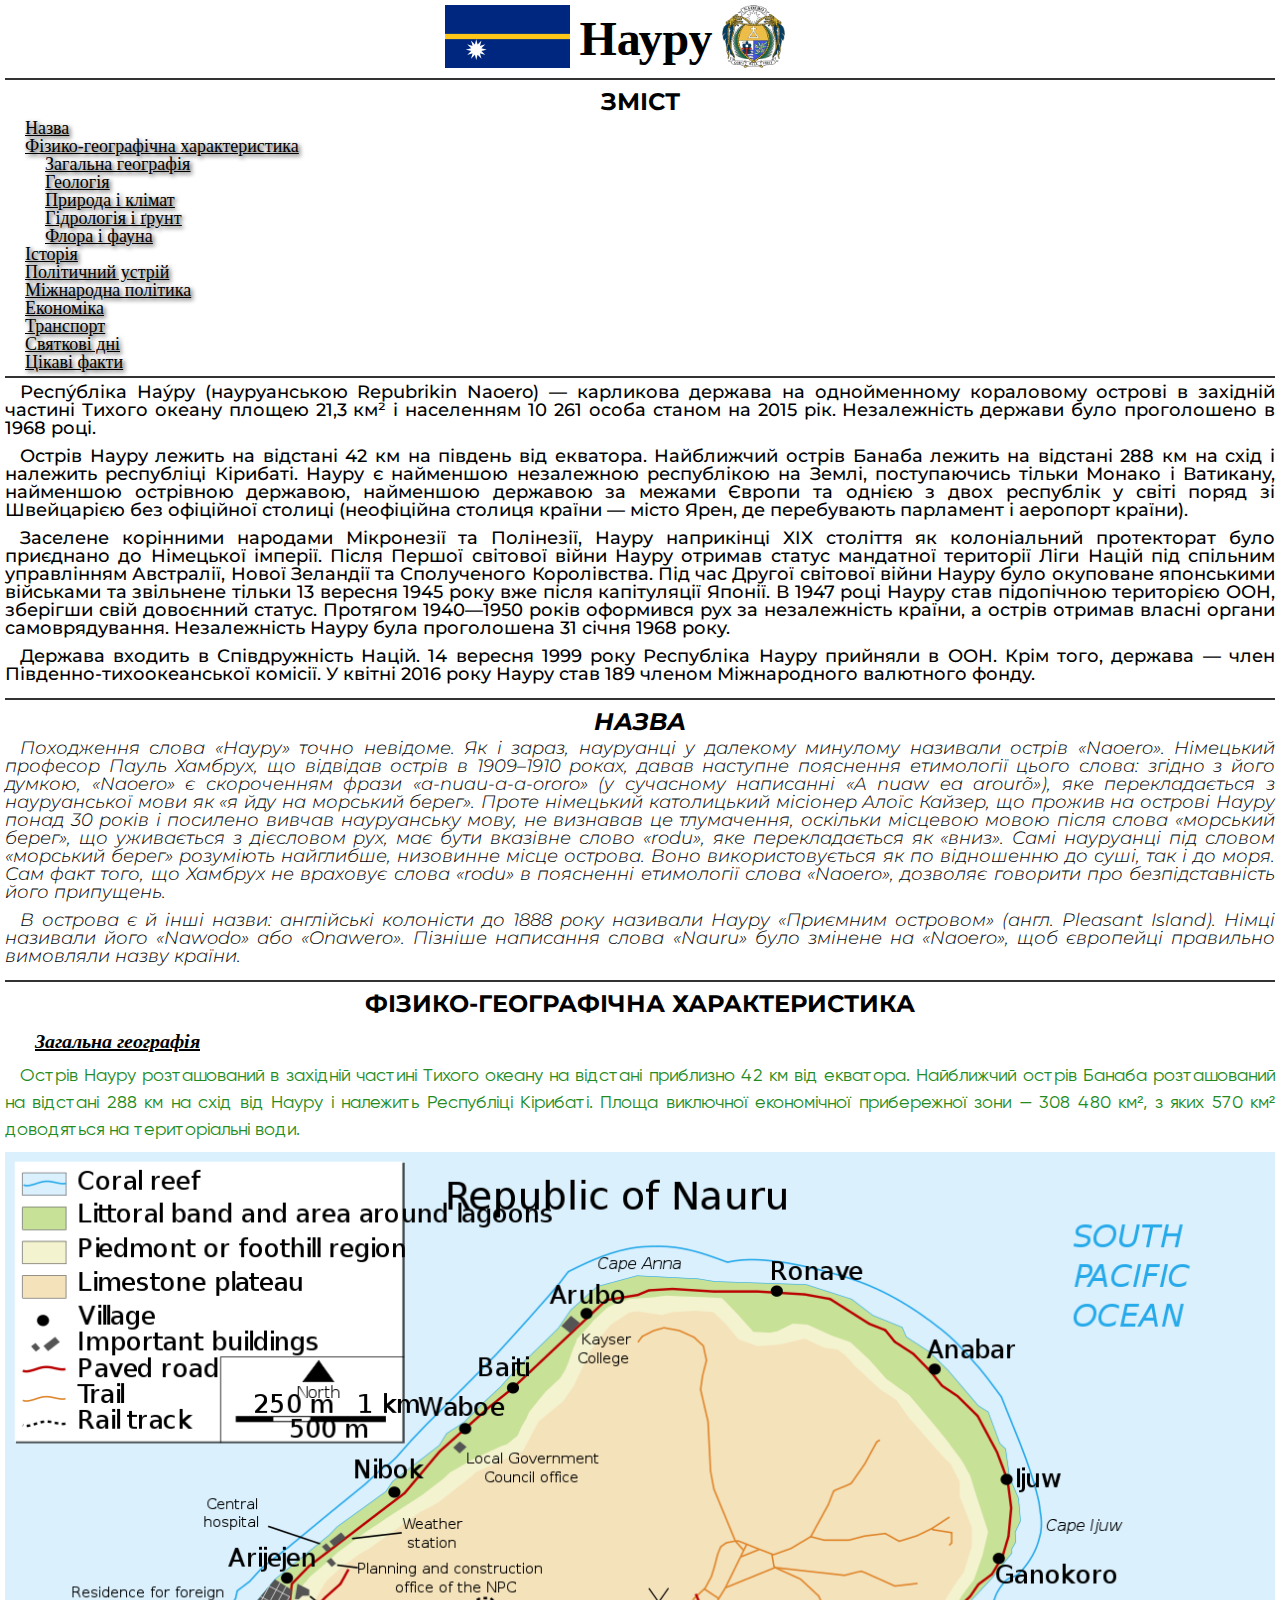
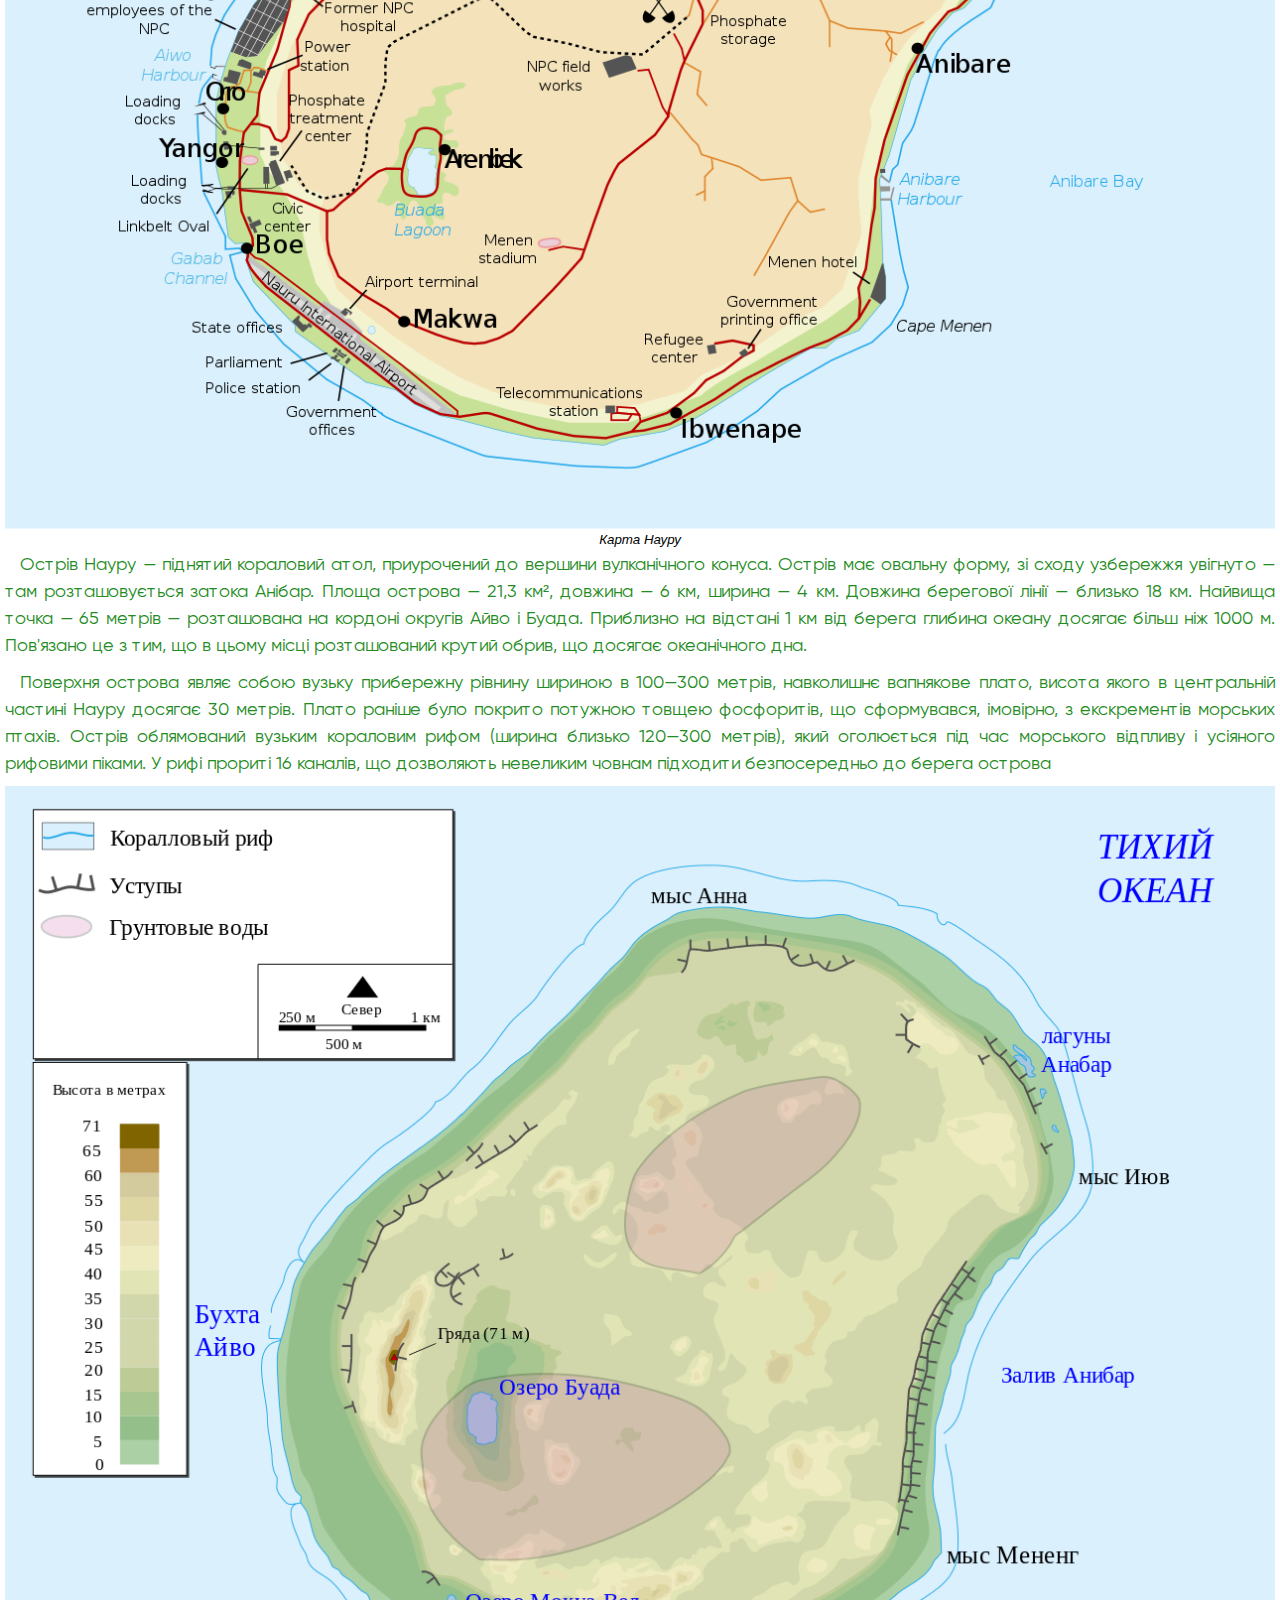
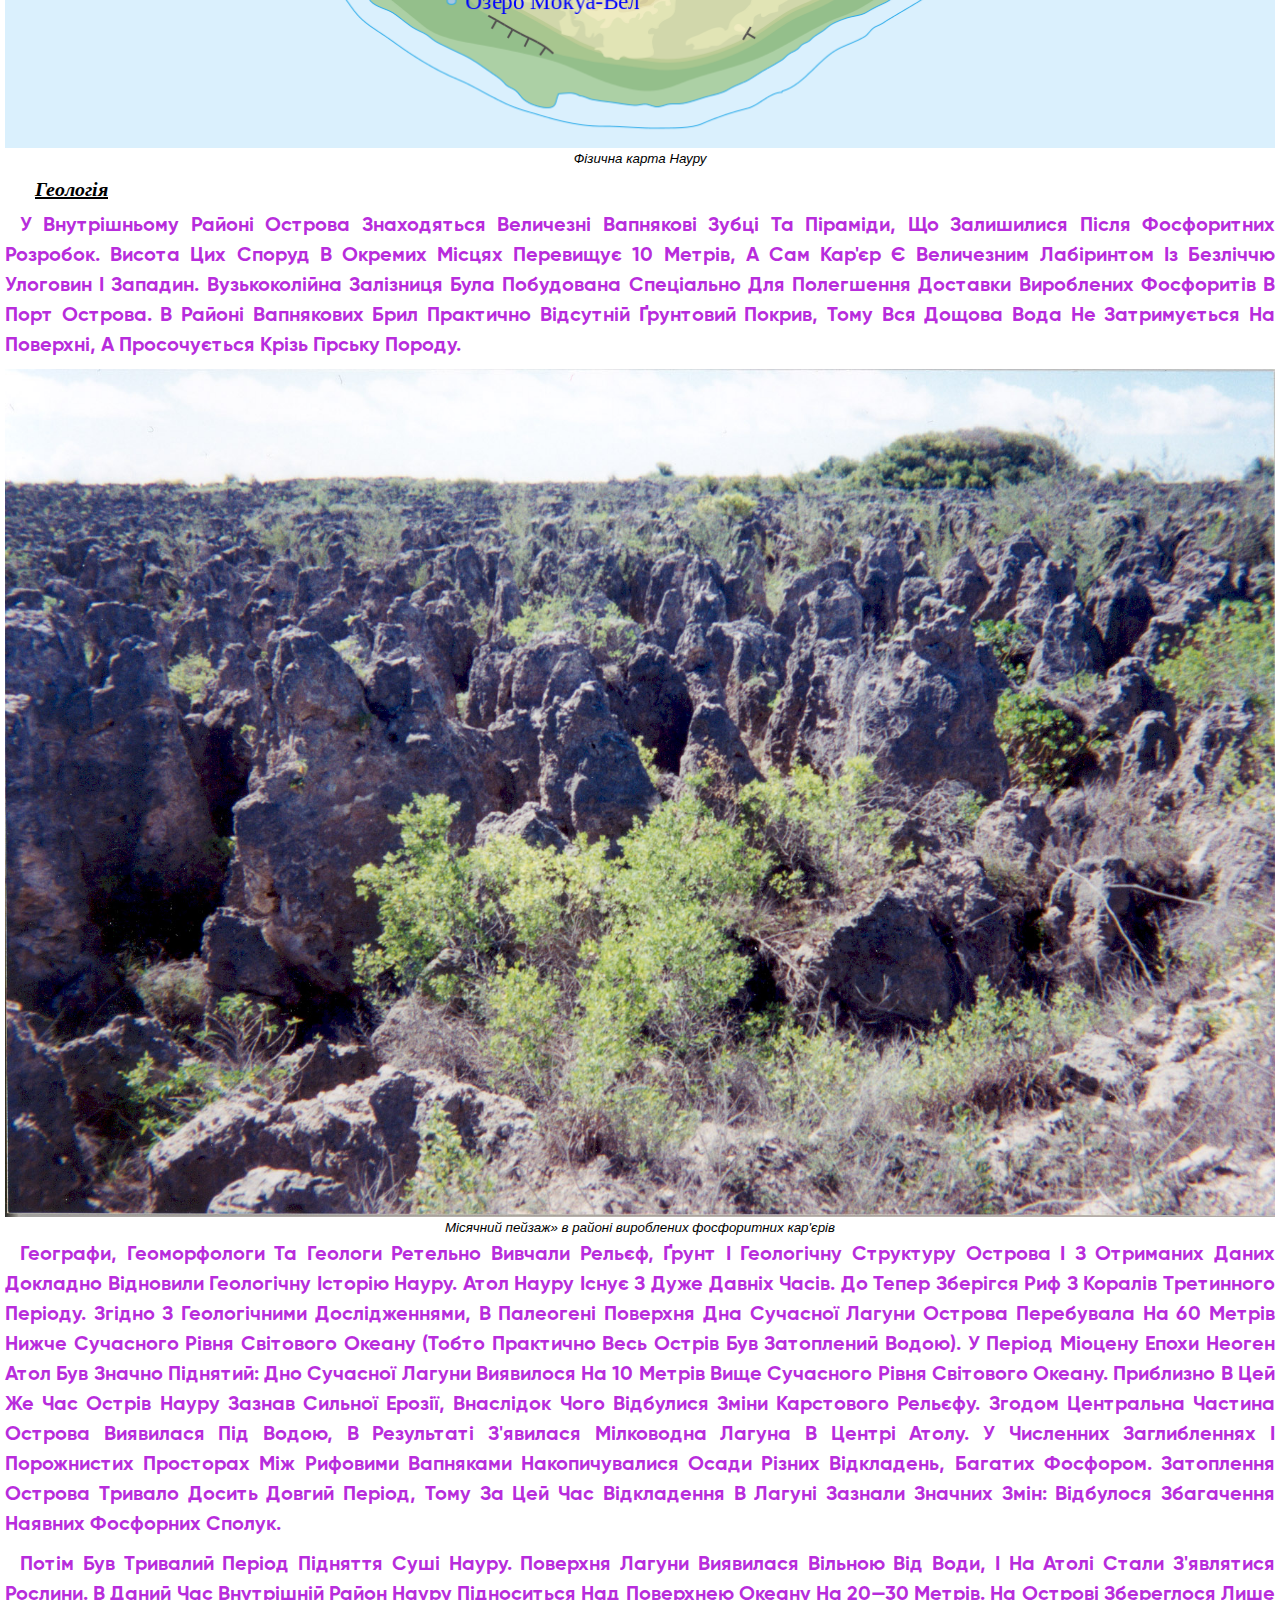
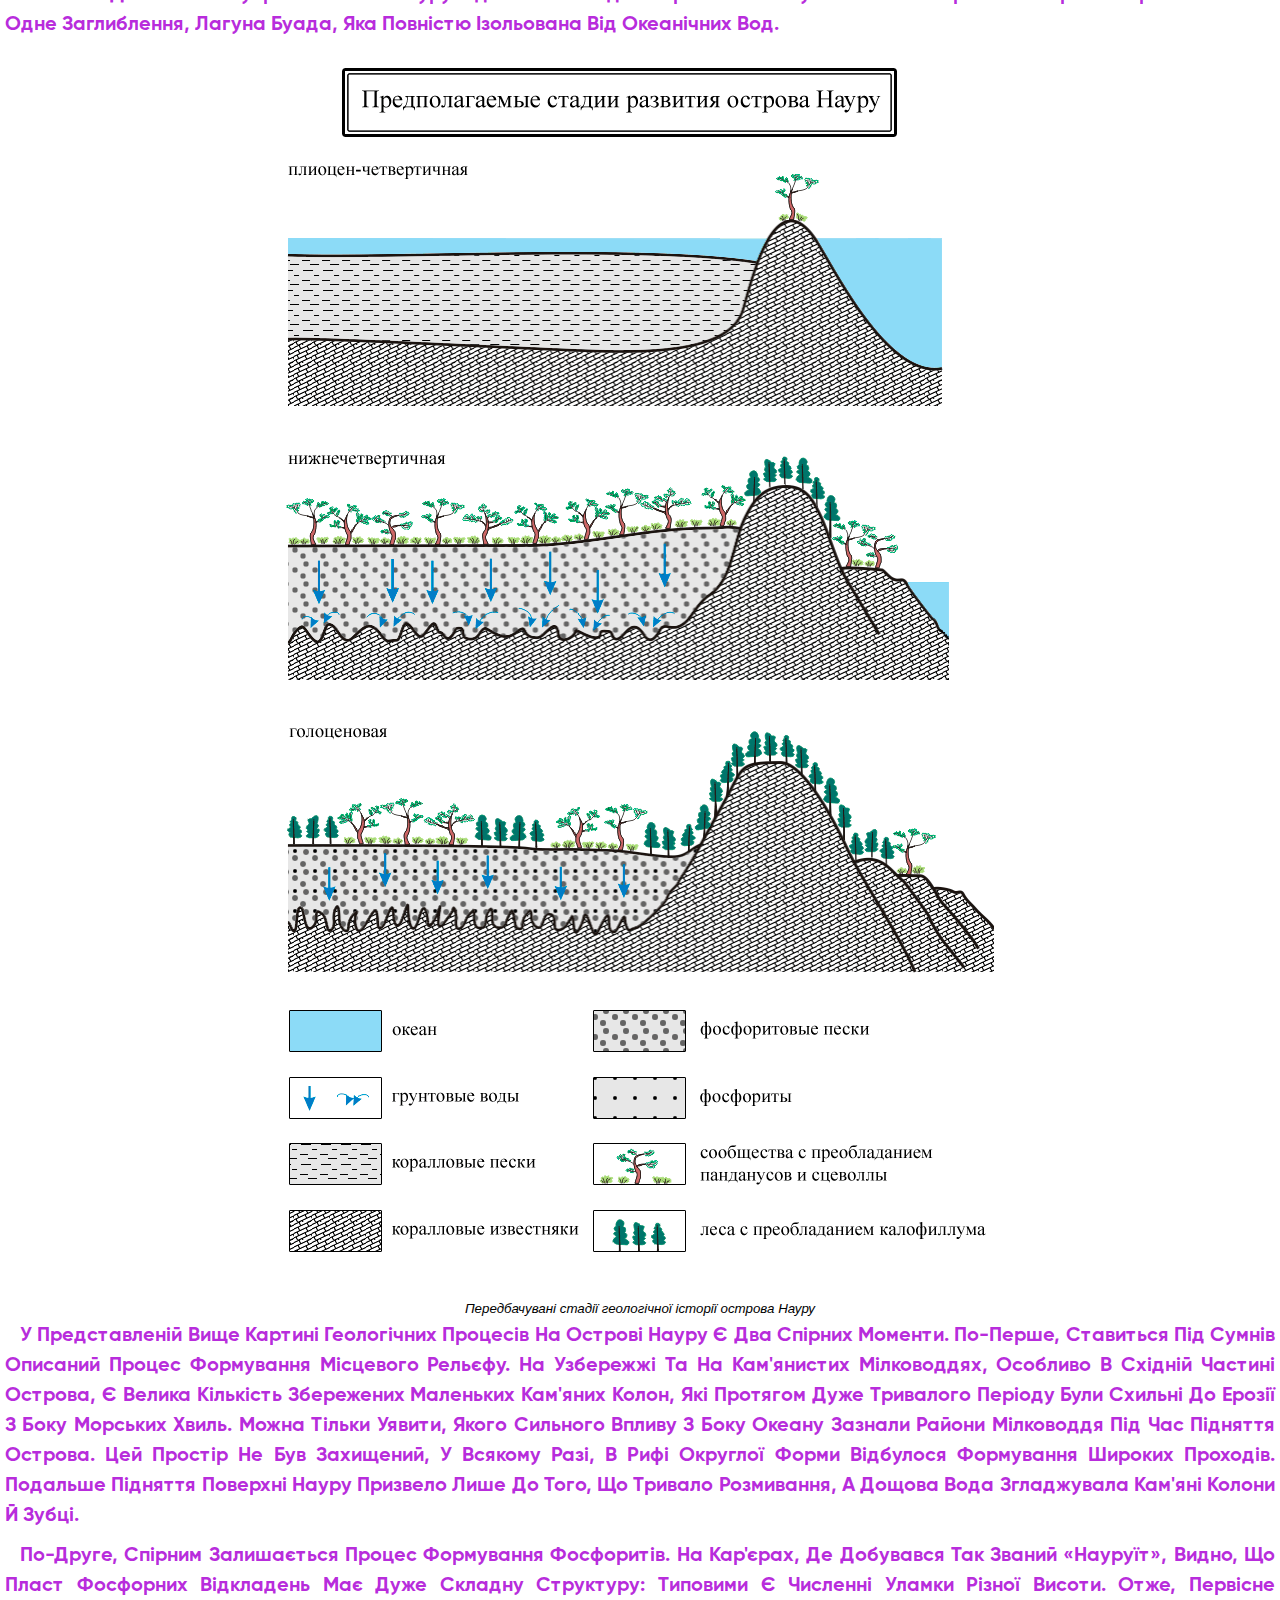
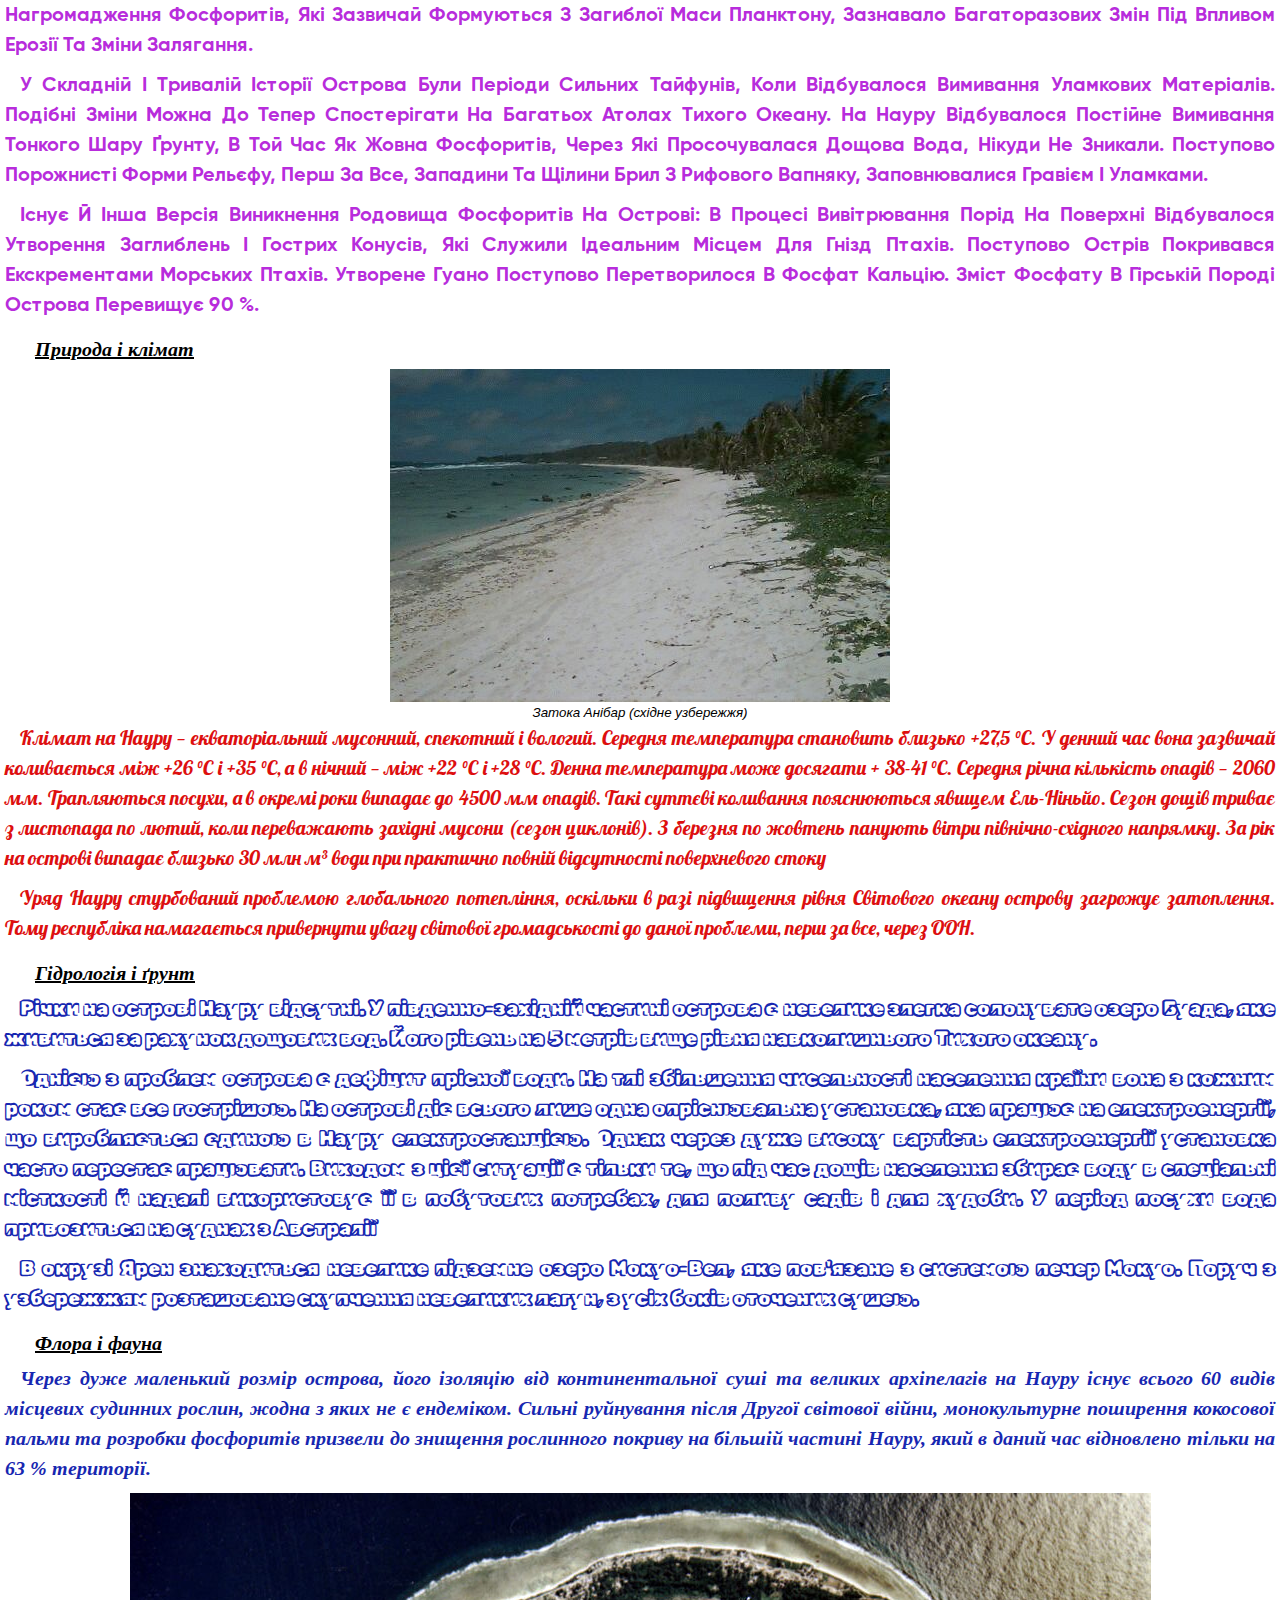
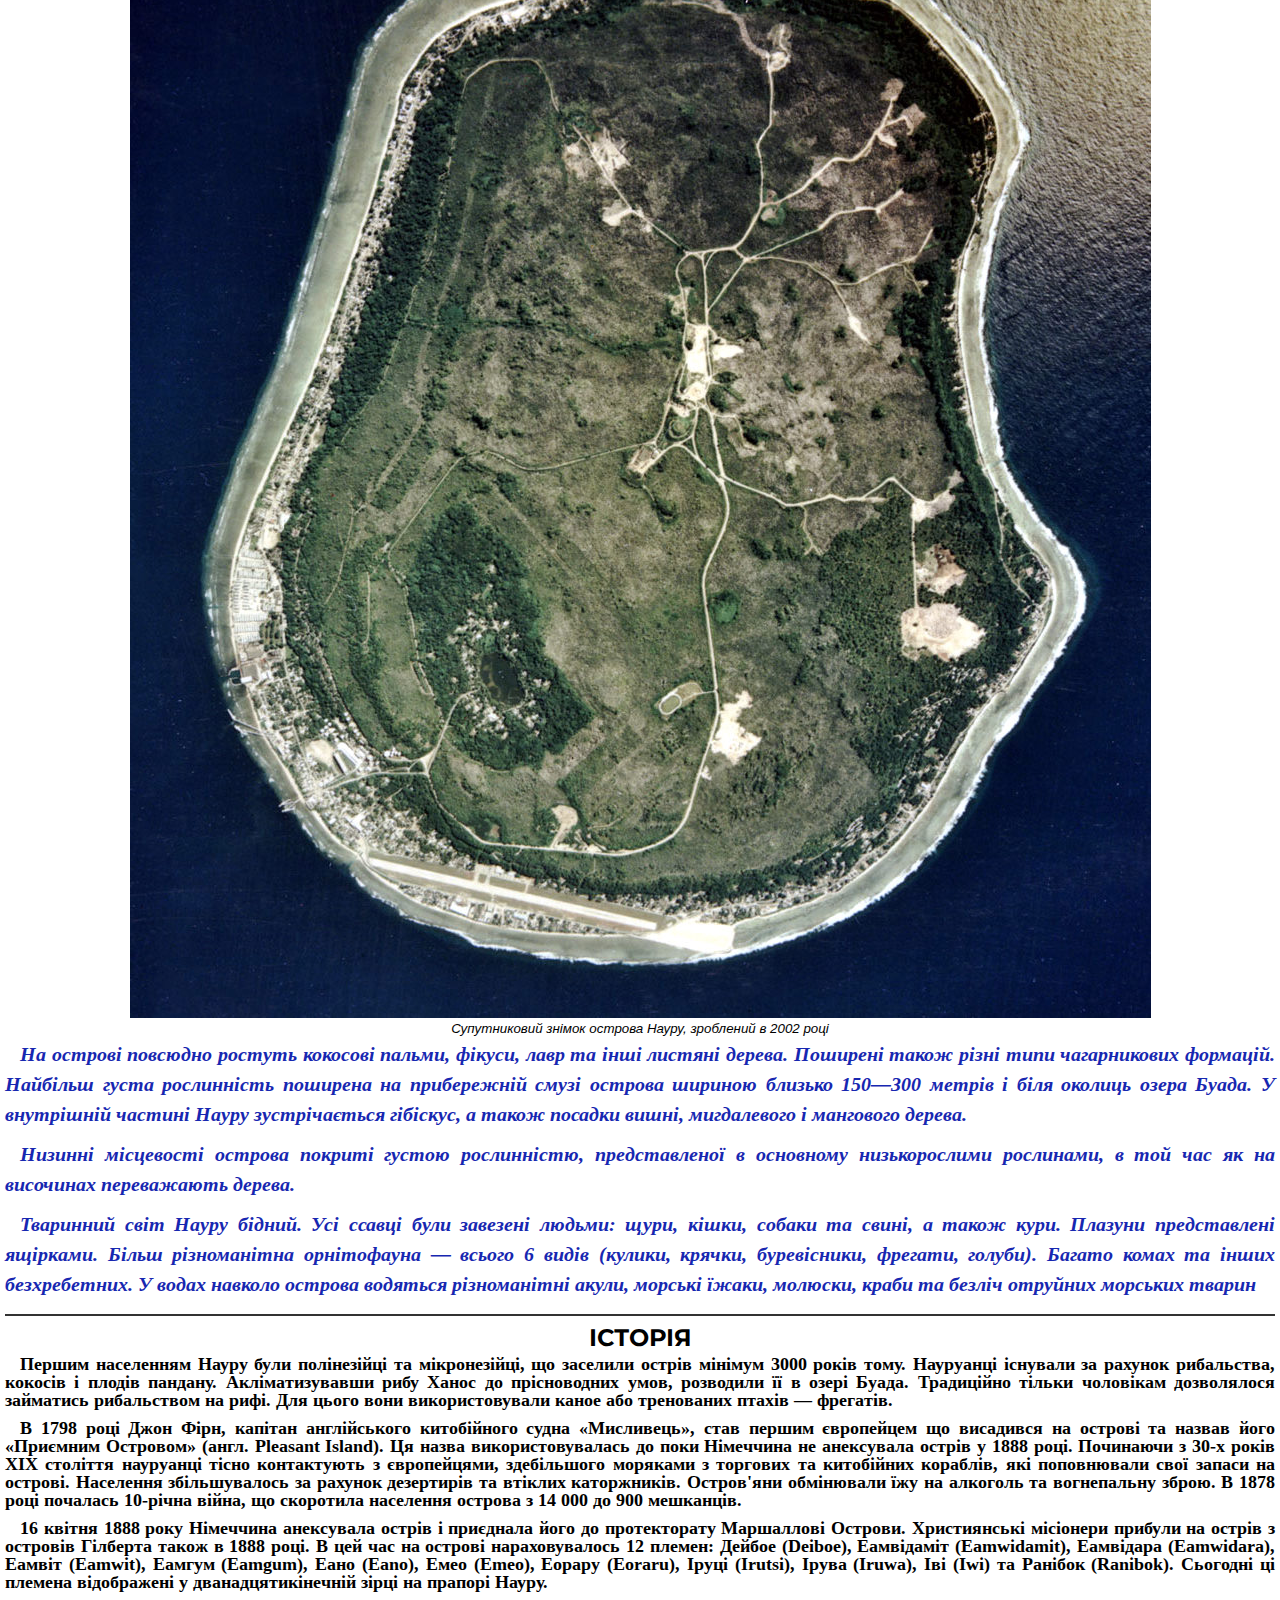
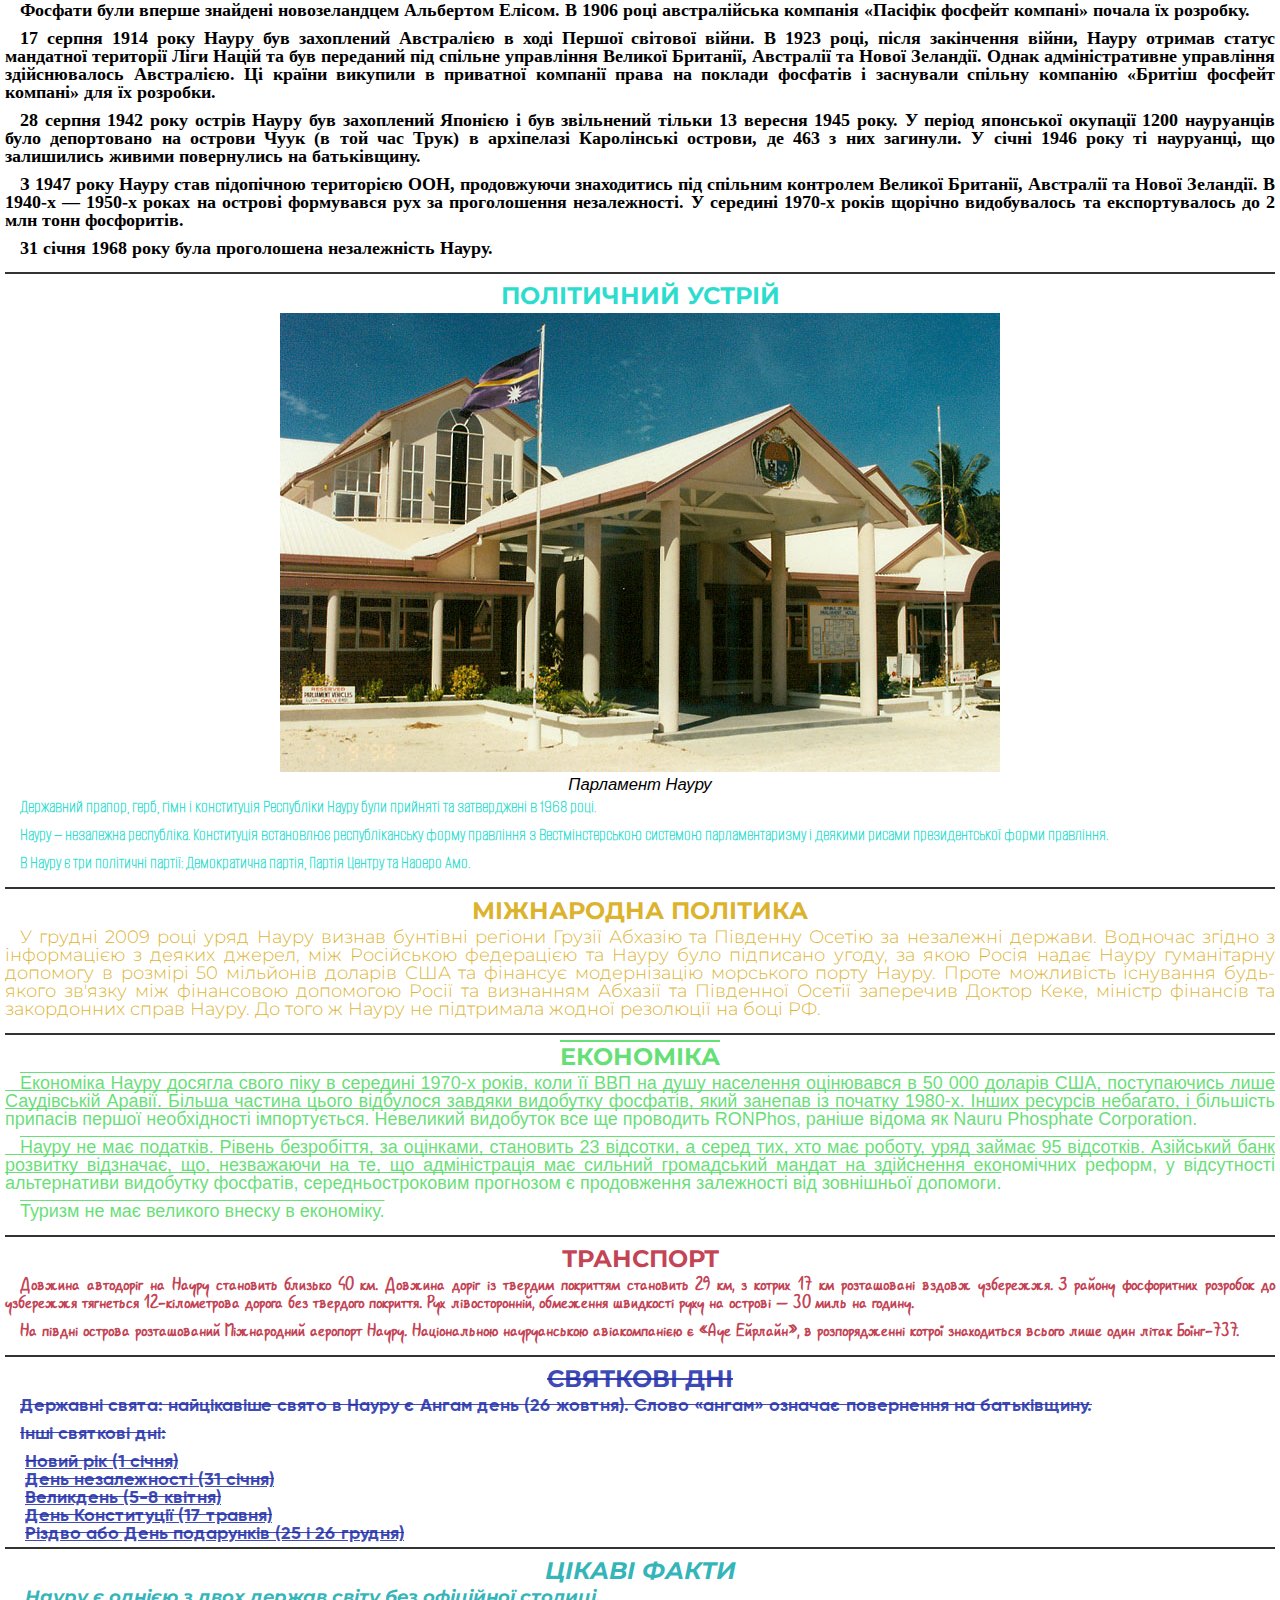
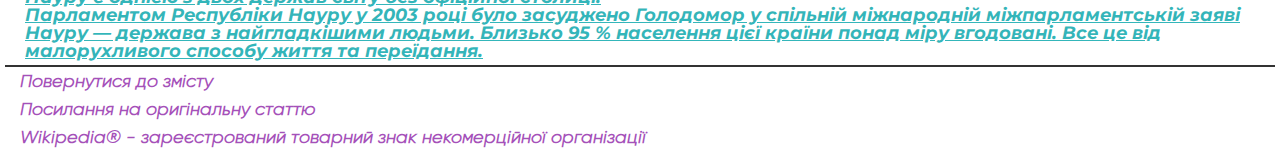
==== lesson_4/index.html @ 221af1d5 "Add files via upload" ====
<!DOCTYPE html>
<html lang="uk">

<head>
    <meta charset="UTF-8">
    <meta http-equiv="X-UA-Compatible" content="IE=edge">
    <meta name="viewport" content="width=device-width, initial-scale=1.0">
    <link rel="stylesheet" href="css/style.css">
    <link rel="shortcut icon" href="img/favicon.png" type="image/x-icon">
    <link rel="preconnect" href="https://fonts.googleapis.com">
    <link rel="preconnect" href="https://fonts.gstatic.com" crossorigin>
    <link href="https://fonts.googleapis.com/css2?family=Lobster&display=swap" rel="stylesheet">
    <title>Науру</title>
</head>

<body>
    <header>
        <div class="nav">
            <img id="flag" src="img/01.png" alt="Прапор Науру">
            <h1>Науру</h1>
            <img id="emblem" src="img/02.png" alt="Герб Науру">
        </div>
        <hr>
        <div class="contents">
            <h2 id="contents">Зміст</h2>
            <ol>
                <li><a href="#name" class="link">Назва</a></li>
                <li><a href="phys-geo" class="link">Фізико-географічна характеристика</a>
                    <ul>
                        <li><a href="#gen-geo" class="link">Загальна географія</a></li>
                        <li><a href="#geology" class="link">Геологія</a></li>
                        <li><a href="#climate" class="link">Природа і клімат</a></li>
                        <li><a href="#hydrology" class="link">Гідрологія і ґрунт</a></li>
                        <li><a href="#flora-fauna" class="link">Флора і фауна</a></li>
                    </ul>
                </li>
                <li><a href="#history" class="link">Історія</a></li>
                <li><a href="#politic" class="link">Політичний устрій</a></li>
                <li><a href="#international-politic" class="link">Міжнародна політика</a></li>
                <li><a href="#economic" class="link">Економіка</a></li>
                <li><a href="#transport" class="link">Транспорт</a></li>
                <li><a href="#holidays" class="link">Святкові дні</a></li>
                <li><a href="#interest-facts" class="link">Цікаві факти</a></li>
            </ol>
        </div>
        <hr>
    </header>
    <main>
        <div class="definition">
            <p>Респу́бліка Нау́ру (науруанською Repubrikin Naoero) — карликова держава на однойменному кораловому
                острові в західній частині Тихого океану площею 21,3 км² і населенням 10 261 особа станом на 2015 рік.
                Незалежність держави було проголошено в 1968 році.</p>
            <p>Острів Науру лежить на відстані 42 км на південь від екватора. Найближчий острів Банаба лежить на
                відстані 288 км на схід і належить республіці Кірибаті. Науру є найменшою незалежною республікою на
                Землі, поступаючись тільки Монако і Ватикану, найменшою острівною державою, найменшою державою за межами
                Європи та однією з двох республік у світі поряд зі Швейцарією без офіційної столиці (неофіційна столиця
                країни — місто Ярен, де перебувають парламент і аеропорт країни).</p>
            <p>Заселене корінними народами Мікронезії та Полінезії, Науру наприкінці XIX століття як колоніальний
                протекторат було приєднано до Німецької імперії. Після Першої світової війни Науру отримав статус
                мандатної території Ліги Націй під спільним управлінням Австралії, Нової Зеландії та Сполученого
                Королівства. Під час Другої світової війни Науру було окуповане японськими військами та звільнене тільки
                13 вересня 1945 року вже після капітуляції Японії. В 1947 році Науру став підопічною територією ООН,
                зберігши свій довоєнний статус. Протягом 1940—1950 років оформився рух за незалежність країни, а острів
                отримав власні органи самоврядування. Незалежність Науру була проголошена 31 січня 1968 року.</p>
            <p>Держава входить в Співдружність Націй. 14 вересня 1999 року Республіка Науру прийняли в ООН. Крім того,
                держава — член Південно-тихоокеанської комісії. У квітні 2016 року Науру став 189 членом Міжнародного
                валютного фонду.</p>
        </div>
        <hr>
        <div class="name">
            <h2 id="name">Назва</h2>
            <p>Походження слова «Науру» точно невідоме. Як і зараз, науруанці у далекому минулому називали острів
                «Naoero». Німецький професор Пауль Хамбрух, що відвідав острів в 1909–1910 роках, давав наступне
                пояснення етимології цього слова: згідно з його думкою, «Naoero» є скороченням фрази «а-nuau-а-а-ororo»
                (у сучасному написанні «A nuaw ea arourõ»), яке перекладається з науруанської мови як «я йду на морський
                берег». Проте німецький католицький місіонер Алоїс Кайзер, що прожив на острові Науру понад 30 років і
                посилено вивчав науруанську мову, не визнавав це тлумачення, оскільки місцевою мовою після слова
                «морський берег», що уживається з дієсловом рух, має бути вказівне слово «rodu», яке перекладається як
                «вниз». Самі науруанці під словом «морський берег» розуміють найглибше, низовинне місце острова. Воно
                використовується як по відношенню до суші, так і до моря. Сам факт того, що Хамбрух не враховує слова
                «rodu» в поясненні етимології слова «Naoero», дозволяє говорити про безпідставність його припущень.</p>
            <p>В острова є й інші назви: англійські колоністи до 1888 року називали Науру «Приємним островом» (англ.
                Pleasant Island). Німці називали його «Nawodo» або «Onawero». Пізніше написання слова «Nauru» було
                змінене на «Naoero», щоб європейці правильно вимовляли назву країни.</p>
        </div>
        <hr>
        <div class="phys-geo">
            <h2 id="phys-geo">Фізико-географічна характеристика</h2>
            <h3 id="gen-geo">Загальна географія</h3>
            <p>Острів Науру розташований в західній частині Тихого океану на відстані приблизно 42 км від екватора.
                Найближчий острів Банаба розташований на відстані 288 км на схід від Науру і належить Республіці
                Кірибаті. Площа виключної економічної прибережної зони — 308 480 км², з яких 570 км² доводяться на
                територіальні води.</p>
            <figure>
                <img src="img/03.png" alt="Карта Науру">
                <figcaption>Карта Науру</figcaption>
            </figure>
            <p>Острів Науру — піднятий кораловий атол, приурочений до вершини вулканічного конуса. Острів має овальну
                форму, зі сходу узбережжя увігнуто — там розташовується затока Анібар. Площа острова — 21,3 км², довжина
                — 6 км, ширина — 4 км. Довжина берегової лінії — близько 18 км. Найвища точка — 65 метрів — розташована
                на кордоні округів Айво і Буада. Приблизно на відстані 1 км від берега глибина океану досягає більш ніж
                1000 м. Пов'язано це з тим, що в цьому місці розташований крутий обрив, що досягає океанічного дна.</p>
            <p>Поверхня острова являє собою вузьку прибережну рівнину шириною в 100—300 метрів, навколишнє вапнякове
                плато, висота якого в центральній частині Науру досягає 30 метрів. Плато раніше було покрито потужною
                товщею фосфоритів, що сформувався, імовірно, з екскрементів морських птахів. Острів облямований вузьким
                кораловим рифом (ширина близько 120—300 метрів), який оголюється під час морського відпливу і усіяного
                рифовими піками. У рифі прориті 16 каналів, що дозволяють невеликим човнам підходити безпосередньо до
                берега острова</p>
            <figure>
                <img src="img/04.png" alt="Фізична карта Науру">
                <figcaption>Фізична карта Науру</figcaption>
            </figure>
            <h3 id="geology">Геологія</h3>
            <p>У внутрішньому районі острова знаходяться величезні вапнякові зубці та піраміди, що залишилися після
                фосфоритних розробок. Висота цих споруд в окремих місцях перевищує 10 метрів, а сам кар'єр є величезним
                лабіринтом із безліччю улоговин і западин. Вузькоколійна залізниця була побудована спеціально для
                полегшення доставки вироблених фосфоритів в порт острова. В районі вапнякових брил практично відсутній
                ґрунтовий покрив, тому вся дощова вода не затримується на поверхні, а просочується крізь гірську породу.
            </p>
            <figure>
                <img src="img/05.jpg" alt="«Місячний пейзаж» в районі вироблених фосфоритних кар'єрів.">
                <figcaption>Місячний пейзаж» в районі вироблених фосфоритних кар'єрів</figcaption>
            </figure>
            <p>Географи, геоморфологи та геологи ретельно вивчали рельєф, ґрунт і геологічну структуру острова і з
                отриманих даних докладно відновили геологічну історію Науру. Атол Науру існує з дуже давніх часів. До
                тепер зберігся риф з коралів третинного періоду. Згідно з геологічними дослідженнями, в палеогені
                поверхня дна сучасної лагуни острова перебувала на 60 метрів нижче сучасного рівня Світового океану
                (тобто практично весь острів був затоплений водою). У період міоцену епохи неоген атол був значно
                піднятий: дно сучасної лагуни виявилося на 10 метрів вище сучасного рівня Світового океану. Приблизно в
                цей же час острів Науру зазнав сильної ерозії, внаслідок чого відбулися зміни карстового рельєфу. Згодом
                центральна частина острова виявилася під водою, в результаті з'явилася мілководна лагуна в центрі атолу.
                У численних заглибленнях і порожнистих просторах між рифовими вапняками накопичувалися осади різних
                відкладень, багатих фосфором. Затоплення острова тривало досить довгий період, тому за цей час
                відкладення в лагуні зазнали значних змін: відбулося збагачення наявних фосфорних сполук.</p>
            <p>Потім був тривалий період підняття суші Науру. Поверхня лагуни виявилася вільною від води, і на атолі
                стали з'являтися рослини. В даний час внутрішній район Науру підноситься над поверхнею океану на 20—30
                метрів. На острові збереглося лише одне заглиблення, лагуна Буада, яка повністю ізольована від
                океанічних вод.</p>
            <figure>
                <img src="img/06.png" alt="Передбачувані стадії геологічної історії острова Науру">
                <figcaption>Передбачувані стадії геологічної історії острова Науру</figcaption>
            </figure>
            <p>У представленій вище картині геологічних процесів на острові Науру є два спірних моменти. По-перше,
                ставиться під сумнів описаний процес формування місцевого рельєфу. На узбережжі та на кам'янистих
                мілководдях, особливо в східній частині острова, є велика кількість збережених маленьких кам'яних колон,
                які протягом дуже тривалого періоду були схильні до ерозії з боку морських хвиль. Можна тільки уявити,
                якого сильного впливу з боку океану зазнали райони мілководдя під час підняття острова. Цей простір не
                був захищений, у всякому разі, в рифі округлої форми відбулося формування широких проходів. Подальше
                підняття поверхні Науру призвело лише до того, що тривало розмивання, а дощова вода згладжувала кам'яні
                колони й зубці.</p>
            <p>По-друге, спірним залишається процес формування фосфоритів. На кар'єрах, де добувався так званий
                «науруїт», видно, що пласт фосфорних відкладень має дуже складну структуру: типовими є численні уламки
                різної висоти. Отже, первісне нагромадження фосфоритів, які зазвичай формуються з загиблої маси
                планктону, зазнавало багаторазових змін під впливом ерозії та зміни залягання.</p>
            <p>У складній і тривалій історії острова були періоди сильних тайфунів, коли відбувалося вимивання уламкових
                матеріалів. Подібні зміни можна до тепер спостерігати на багатьох атолах Тихого океану. На Науру
                відбувалося постійне вимивання тонкого шару ґрунту, в той час як жовна фосфоритів, через які
                просочувалася дощова вода, нікуди не зникали. Поступово порожнисті форми рельєфу, перш за все, западини
                та щілини брил з рифового вапняку, заповнювалися гравієм і уламками.</p>
            <p>Існує й інша версія виникнення родовища фосфоритів на острові: в процесі вивітрювання порід на поверхні
                відбувалося утворення заглиблень і гострих конусів, які служили ідеальним місцем для гнізд птахів.
                Поступово острів покривався екскрементами морських птахів. Утворене гуано поступово перетворилося в
                фосфат кальцію. Зміст фосфату в гірській породі острова перевищує 90 %.</p>

            <h3 id="climate">Природа і клімат</h3>
            <figure>
                <img src="img/07.jpg" alt="Затока Анібар (східне узбережжя)">
                <figcaption>Затока Анібар (східне узбережжя)</figcaption>
            </figure>
            <p>Клімат на Науру — екваторіальний мусонний, спекотний і вологий. Середня температура становить близько
                +27,5 °C. У денний час вона зазвичай коливається між +26 °C і +35 °C, а в нічний — між +22 °C і +28
                °C. Денна температура може досягати + 38-41 °C. Середня річна кількість опадів — 2060 мм.
                Трапляються посухи, а в окремі роки випадає до 4500 мм опадів. Такі суттєві коливання пояснюються
                явищем
                Ель-Ніньйо. Сезон дощів триває з листопада по лютий, коли переважають західні мусони (сезон
                циклонів). З березня по жовтень панують вітри північно-східного напрямку. За рік на острові
                випадає близько 30 млн м³ води при практично повній відсутності поверхневого стоку</p>
            <p>Уряд Науру стурбований проблемою глобального потепління, оскільки в разі підвищення рівня Світового
                океану острову загрожує затоплення. Тому республіка намагається привернути увагу світової
                громадськості до даної проблеми, перш за все, через ООН.</p>

            <h3 id="hydrology">Гідрологія і ґрунт</h3>
            <p>Річки на острові Науру відсутні. У південно-західній частині острова є невелике злегка солонувате
                озеро
                Буада, яке живиться за рахунок дощових вод. Його рівень на 5 метрів вище рівня навколишнього Тихого
                океану.</p>
            <p>Однією з проблем острова є дефіцит прісної води. На тлі збільшення чисельності населення країни вона
                з
                кожним роком стає все гострішою. На острові діє всього лише одна опріснювальна установка, яка працює
                на
                електроенергії, що виробляється єдиною в Науру електростанцією. Однак через дуже високу вартість
                електроенергії установка часто перестає працювати. Виходом з цієї ситуації є тільки те, що під час
                дощів
                населення збирає воду в спеціальні місткості й надалі використовує її в побутових потребах, для
                поливу
                садів і для худоби. У період посухи вода привозиться на суднах з Австралії</p>
            <p>В окрузі Ярен знаходиться невелике підземне озеро Мокуо-Вел, яке пов'язане з системою печер Мокуо.
                Поруч з узбережжям розташоване скупчення невеликих лагун, з усіх боків оточених сушею.</p>

            <h3 id="flora-fauna">Флора і фауна</h3>
            <p>Через дуже маленький розмір острова, його ізоляцію від континентальної суші та великих архіпелагів на
                Науру існує всього 60 видів місцевих судинних рослин, жодна з яких не є ендеміком. Сильні руйнування
                після Другої світової війни, монокультурне поширення кокосової пальми та розробки фосфоритів призвели до
                знищення рослинного покриву на більшій частині Науру, який в даний час відновлено тільки на 63 %
                території.</p>
            <figure>
                <img src="img/08.jpg" alt="Супутниковий знімок острова Науру, зроблений в 2002 році">
                <figcaption>Супутниковий знімок острова Науру, зроблений в 2002 році</figcaption>
            </figure>
            <p>На острові повсюдно ростуть кокосові пальми, фікуси, лавр та інші листяні дерева. Поширені також різні
                типи чагарникових формацій. Найбільш густа рослинність поширена на прибережній смузі острова шириною
                близько 150—300 метрів і біля околиць озера Буада. У внутрішній частині Науру зустрічається гібіскус,
                а також посадки вишні, мигдалевого і мангового дерева.</p>
            <p>Низинні місцевості острова покриті густою рослинністю, представленої в основному низькорослими рослинами,
                в той час як на височинах переважають дерева.</p>
            <p>Тваринний світ Науру бідний. Усі ссавці були завезені людьми: щури, кішки, собаки та свині, а також кури.
                Плазуни представлені ящірками. Більш різноманітна орнітофауна — всього 6 видів (кулики, крячки,
                буревісники, фрегати, голуби). Багато комах та інших безхребетних. У водах навколо острова водяться
                різноманітні акули, морські їжаки, молюски, краби та безліч отруйних морських тварин</p>
        </div>
        <hr>
        <div class="history">
            <h2 id="history">Історія</h2>
            <p>Першим населенням Науру були полінезійці та мікронезійці, що заселили острів мінімум 3000 років тому.
                Науруанці існували за рахунок рибальства, кокосів і плодів пандану. Акліматизувавши рибу Ханос до
                прісноводних умов, розводили її в озері Буада. Традиційно тільки чоловікам дозволялося займатись
                рибальством на рифі. Для цього вони використовували каное або тренованих птахів — фрегатів.</p>
            <p>В 1798 році Джон Фірн, капітан англійського китобійного судна «Мисливець», став першим європейцем що
                висадився на острові та назвав його «Приємним Островом» (англ. Pleasant Island). Ця назва
                використовувалась до поки Німеччина не анексувала острів у 1888 році. Починаючи з 30-х років XIX
                століття науруанці тісно контактують з європейцями, здебільшого моряками з торгових та китобійних
                кораблів, які поповнювали свої запаси на острові. Населення збільшувалось за рахунок дезертирів та
                втіклих каторжників. Остров'яни обмінювали їжу на алкоголь та вогнепальну зброю. В 1878 році почалась
                10-річна війна, що скоротила населення острова з 14 000 до 900 мешканців.</p>
            <p>16 квітня 1888 року Німеччина анексувала острів і приєднала його до протекторату Маршаллові Острови.
                Християнські місіонери прибули на острів з островів Гілберта також в 1888 році. В цей час на острові
                нараховувалось 12 племен: Дейбое (Deiboe), Еамвідаміт (Eamwidamit), Еамвідара (Eamwidara), Еамвіт
                (Eamwit), Еамгум (Eamgum), Еано (Eano), Емео (Emeo), Еорару (Eoraru), Іруці (Irutsi), Ірува (Iruwa), Іві
                (Iwi) та Ранібок (Ranibok). Сьогодні ці племена відображені у дванадцятикінечній зірці на прапорі Науру.
            </p>
            <p>Фосфати були вперше знайдені новозеландцем Альбертом Елісом. В 1906 році австралійська компанія «Пасіфік
                фосфейт компані» почала їх розробку.</p>
            <p>17 серпня 1914 року Науру був захоплений Австралією в ході Першої світової війни. В 1923 році, після
                закінчення війни, Науру отримав статус мандатної території Ліги Націй та був переданий під спільне
                управління Великої Британії, Австралії та Нової Зеландії. Однак адміністративне управління здійснювалось
                Австралією. Ці країни викупили в приватної компанії права на поклади фосфатів і заснували спільну
                компанію «Бритіш фосфейт компані» для їх розробки.</p>
            <p>28 серпня 1942 року острів Науру був захоплений Японією і був звільнений тільки 13 вересня 1945 року.
                У період японської окупації 1200 науруанців було депортовано на острови Чуук (в той час Трук) в
                архіпелазі Каролінські острови, де 463 з них загинули. У січні 1946 року ті науруанці, що залишились
                живими повернулись на батьківщину.</p>
            <p>З 1947 року Науру став підопічною територією ООН, продовжуючи знаходитись під спільним контролем Великої
                Британії, Австралії та Нової Зеландії. В 1940-х — 1950-х роках на острові формувався рух за проголошення
                незалежності. У середині 1970-х років щорічно видобувалось та експортувалось до 2 млн тонн фосфоритів.
            </p>
            <p>31 січня 1968 року була проголошена незалежність Науру.</p>
        </div>
        <hr>
        <div class="politic">
            <h2 id="politic">Політичний устрій</h2>
            <figure>
                <img src="img/09.jpg" alt="Парламент Науру">
                <figcaption>Парламент Науру</figcaption>
            </figure>
            <p>Державний прапор, герб, гімн і конституція Республіки Науру були прийняті та затверджені в 1968 році.</p>
            <p>Науру — незалежна республіка. Конституція встановлює республіканську форму правління з Вестмінстерською
                системою парламентаризму і деякими рисами президентської форми правління.</p>
            <p>В Науру є три політичні партії: Демократична партія, Партія Центру та Наоеро Амо.</p>
        </div>
        <hr>
        <div class="international-politic">
            <h2 id="international-politic">Міжнародна політика</h2>
            <p>У грудні 2009 році уряд Науру визнав бунтівні регіони Грузії Абхазію та Південну Осетію за незалежні
                держави. Водночас згідно з інформацією з деяких джерел, між Російською федерацією та Науру було
                підписано угоду, за якою Росія надає Науру гуманітарну допомогу в розмірі 50 мільйонів доларів США та
                фінансує модернізацію морського порту Науру. Проте можливість існування будь-якого зв'язку між
                фінансовою допомогою Росії та визнанням Абхазії та Південної Осетії заперечив Доктор Кеке, міністр
                фінансів та закордонних справ Науру. До того ж Науру не підтримала жодної резолюції на боці РФ.</p>
        </div>
        <hr>
        <div class="economic">
            <h2 id="economic">Економіка</h2>
            <p>Економіка Науру досягла свого піку в середині 1970-х років, коли її ВВП на душу населення оцінювався в 50
                000 доларів США, поступаючись лише Саудівській Аравії. Більша частина цього відбулося завдяки видобутку
                фосфатів, який занепав із початку 1980-х. Інших ресурсів небагато, і більшість припасів першої
                необхідності імпортується. Невеликий видобуток все ще проводить RONPhos, раніше відома як Nauru
                Phosphate Corporation.</p>
            <p>Науру не має податків. Рівень безробіття, за оцінками, становить 23 відсотки, а серед тих, хто має
                роботу, уряд займає 95 відсотків. Азійський банк розвитку відзначає, що, незважаючи на те, що
                адміністрація має сильний громадський мандат на здійснення економічних реформ, у відсутності
                альтернативи видобутку фосфатів, середньостроковим прогнозом є продовження залежності від зовнішньої
                допомоги.</p>
            <p>Туризм не має великого внеску в економіку.
            </p>
        </div>
        <hr>
        <div class="transport">
            <h2 id="transport">Транспорт</h2>
            <p>Довжина автодоріг на Науру становить близько 40 км. Довжина доріг із твердим покриттям становить 29 км, з
                котрих 17 км розташовані вздовж узбережжя. З району фосфоритних розробок до узбережжя тягнеться
                12-кілометрова дорога без твердого покриття. Рух лівосторонній, обмеження швидкості руху на острові — 30
                миль на годину.</p>
            <p>На півдні острова розташований Міжнародний аеропорт Науру. Національною науруанською авіакомпанією є «Ауе
                Ейрлайн», в розпорядженні котрої знаходиться всього лише один літак Боїнг-737.</p>
        </div>
        <hr>
        <div class="holidays">
            <h2 id="holidays">Святкові дні</h2>
            <p>Державні свята: найцікавіше свято в Науру є Ангам день (26 жовтня). Слово «ангам» означає повернення на
                батьківщину.</p>
            <p>Інші святкові дні:</p>
            <ul>
                <li>Новий рік (1 січня)</li>
                <li>День незалежності (31 січня)</li>
                <li>Великдень (5-8 квітня)</li>
                <li>День Конституції (17 травня)</li>
                <li>Різдво або День подарунків (25 і 26 грудня)</li>
            </ul>
        </div>
        <hr>
        <div class="interest-facts">
            <h2 id="interest-facts">Цікаві факти</h2>
            <ul>
                <li>Науру є однією з двох держав світу без офіційної столиці.
                </li>
                <li>Парламентом Республіки Науру у 2003 році було засуджено Голодомор у спільній міжнародній
                    міжпарламентській заяві</li>
                <li>Науру — держава з найгладкішими людьми. Близько 95 % населення цієї країни понад міру вгодовані. Все
                    це від малорухливого способу життя та переїдання.</li>
            </ul>
        </div>
        <hr>
    </main>
    <footer>
        <div class="source">
            <p><a href="#contents">Повернутися до змісту</a></p>
            <p><a target="_blank" href="https://uk.wikipedia.org/wiki/Науру">Посилання на
                    оригінальну статтю</a></p>
            <p><b>Wikipedia®</b> - зареєстрований товарний знак некомерційної організації</p>
        </div>
    </footer>
</body>

</html>
---- lesson_4/css/style.css ----
/*Reset styles*/
@import url(reset.css);
/*Reset styles*/

/*Підключення шрифтів*/
@import url('https://fonts.googleapis.com/css2?family=Montserrat:ital,wght@0,300;0,400;0,500;0,700;1,300&display=swap');
@import url('https://fonts.googleapis.com/css2?family=Rubik+Vinyl&display=swap');
@import url('https://fonts.googleapis.com/css2?family=Alumni+Sans+Pinstripe&display=swap');



@font-face {
    font-family: 'Gilroy';
    src: url('../fonts/Gilroy-Bold.woff2') format('woff2'),
        url('../fonts/Gilroy-Bold.woff') format('woff');
    font-weight: bold;
    font-style: normal;
    font-display: swap;
}

@font-face {
    font-family: 'Gilroy';
    src: url('../fonts/Gilroy-LightItalic.woff2') format('woff2'),
        url('../fonts/Gilroy-LightItalic.woff') format('woff');
    font-weight: 300;
    font-style: italic;
    font-display: swap;
}

@font-face {
    font-family: 'Gilroy';
    src: url('../fonts/Gilroy-Regular.woff2') format('woff2'),
        url('../fonts/Gilroy-Regular.woff') format('woff');
    font-weight: normal;
    font-style: normal;
    font-display: swap;
}

@font-face {
    font-family: 'Gilroy';
    src: url('../fonts/Gilroy-Light.woff2') format('woff2'),
        url('../fonts/Gilroy-Light.woff') format('woff');
    font-weight: 300;
    font-style: normal;
    font-display: swap;
}

@font-face {
    font-family: 'Liberation Serif';
    src: url('../fonts/LiberationSerif.woff2') format('woff2'),
        url('../fonts/LiberationSerif.woff') format('woff');
    font-weight: normal;
    font-style: normal;
    font-display: swap;
}

@font-face {
    font-family: 'Liberation Serif';
    src: url('../fonts/LiberationSerif-Italic.woff2') format('woff2'),
        url('../fonts/LiberationSerif-Italic.woff') format('woff');
    font-weight: normal;
    font-style: italic;
    font-display: swap;
}

@font-face {
    font-family: 'Liberation Serif';
    src: url('../fonts/LiberationSerif-BoldItalic.woff2') format('woff2'),
        url('../fonts/LiberationSerif-BoldItalic.woff') format('woff');
    font-weight: bold;
    font-style: italic;
    font-display: swap;
}

@font-face {
    font-family: 'Liberation Serif';
    src: url('../fonts/LiberationSerif-Bold.woff2') format('woff2'),
        url('../fonts/LiberationSerif-Bold.woff') format('woff');
    font-weight: bold;
    font-style: normal;
    font-display: swap;
}

@font-face {
    font-family: 'Gunny Rewritten';
    src: url('../fonts/GunnyRewritten.woff2') format('woff2'),
        url('../fonts/GunnyRewritten.woff') format('woff');
    font-weight: normal;
    font-style: italic;
    font-display: swap;
}


body {
    padding: 5px;
}

.nav {
    margin-left: -50px;
    text-align: center;
    font-size: 0;
}

h1 {
    display: inline-block;
    padding: 10px;
    text-align: center;
    font-size: 48px;
    font-weight: 700;
}

#emblem,
#flag {
    display: inline-block;
    height: 63px;
}

hr {
    margin-top: 5px;
    margin-bottom: 5px;
    border: none;
    border-top: 2px solid #333;
    overflow: visible;
    text-align: center;
}

.contents {
    font-size: 20px;
}

.contents .link {
    text-shadow: 2px 2px 4px #333;
}

.definition {
    font-family: "Montserrat", sans-serif;
    font-weight: 500;
}

.name {
    font-family: "Montserrat", sans-serif;
    font-style: italic;
    font-weight: 300;
}

p {
    font-size: 18px;
    text-indent: 15px;
    padding-bottom: 10px;
    text-align: justify;
}


h2 {
    font-family: "Montserrat", sans-serif;
    font-size: 24px;
    padding: 5px;
    text-transform: uppercase;
    font-weight: 700;
    text-align: center;
}

h3 {
    font-family: "Liberation Serif", serif;
    text-decoration: underline;
    font-style: italic;
    font-size: 20px;
    padding-left: 20px;
    margin: 10px;
    font-weight: 700;
}

ul,
ol {
    text-decoration: underline;
    font-size: 18px;
    padding-left: 20px;
}

img {
    display: block;
    max-width: 100%;
    margin: 0 auto;
}

figcaption {

    color: black;
    font: italic smaller sans-serif;
    padding: 3px;
    text-align: center;
}

#gen-geo~p {
    font-family: "Gilroy", sans-serif;
    font-weight: 400;
    color: forestgreen;
    line-height: 1.5;

}

#geology~p {
    font-family: "Gilroy", sans-serif;
    color: rgba(172, 5, 214, 0.842);
    text-transform: capitalize;
    font-size: 20px;
    font-weight: 700;

}

#climate~p {
    font-family: "Lobster";
    font-weight: 400;
    text-transform: none;
    font-style: normal;
    color: rgb(221, 15, 15);
}

#hydrology~p {
    font-family: "Rubik Vinyl";
    color: rgb(23, 39, 177);
    font-weight: 700;
}

#flora-fauna~p {
    font-family: "Liberation Serif", serif;
    font-style: italic;
}

.history {
    font-family: "Liberation Serif", serif;
    font-weight: 700;
}

.politic {
    font-family: "Alumni Sans Pinstripe", sans-serif;
    font-style: normal;
    color: rgba(5, 214, 197, 0.842);
    text-transform: none;
    font-size: 20px;
    font-weight: 700;
}

.international-politic {
    font-family: "Montserrat", sans-serif;
    color: rgba(214, 165, 5, 0.842);
    font-size: 20px;
    font-weight: 300;
}

.economic {
    font-family: Arial, Helvetica, sans-serif;
    color: rgba(75, 218, 94, 0.842);
    text-decoration: overline;
    font-size: 20px;
    font-weight: 400;
}

.transport {
    font-family: "Gunny Rewritten", sans-serif;
    color: rgba(184, 34, 54, 0.842);
    font-size: 28px;
    font-weight: 700;
}

.holidays {
    font-family: "Gilroy", sans-serif;
    color: rgba(28, 42, 167, 0.842);
    text-decoration: line-through;
    font-size: 20px;
    font-weight: 700;
}

.interest-facts {
    font-family: "Montserrat", sans-serif;
    font-style: italic;
    color: rgba(14, 168, 173, 0.842);
    font-size: 20px;
    font-weight: 700;
}

.source {
    font-family: "Gilroy", sans-serif;
    font-style: italic;
    color: rgba(149, 49, 173, 0.842);
    font-size: 20px;
    font-weight: 700;
}
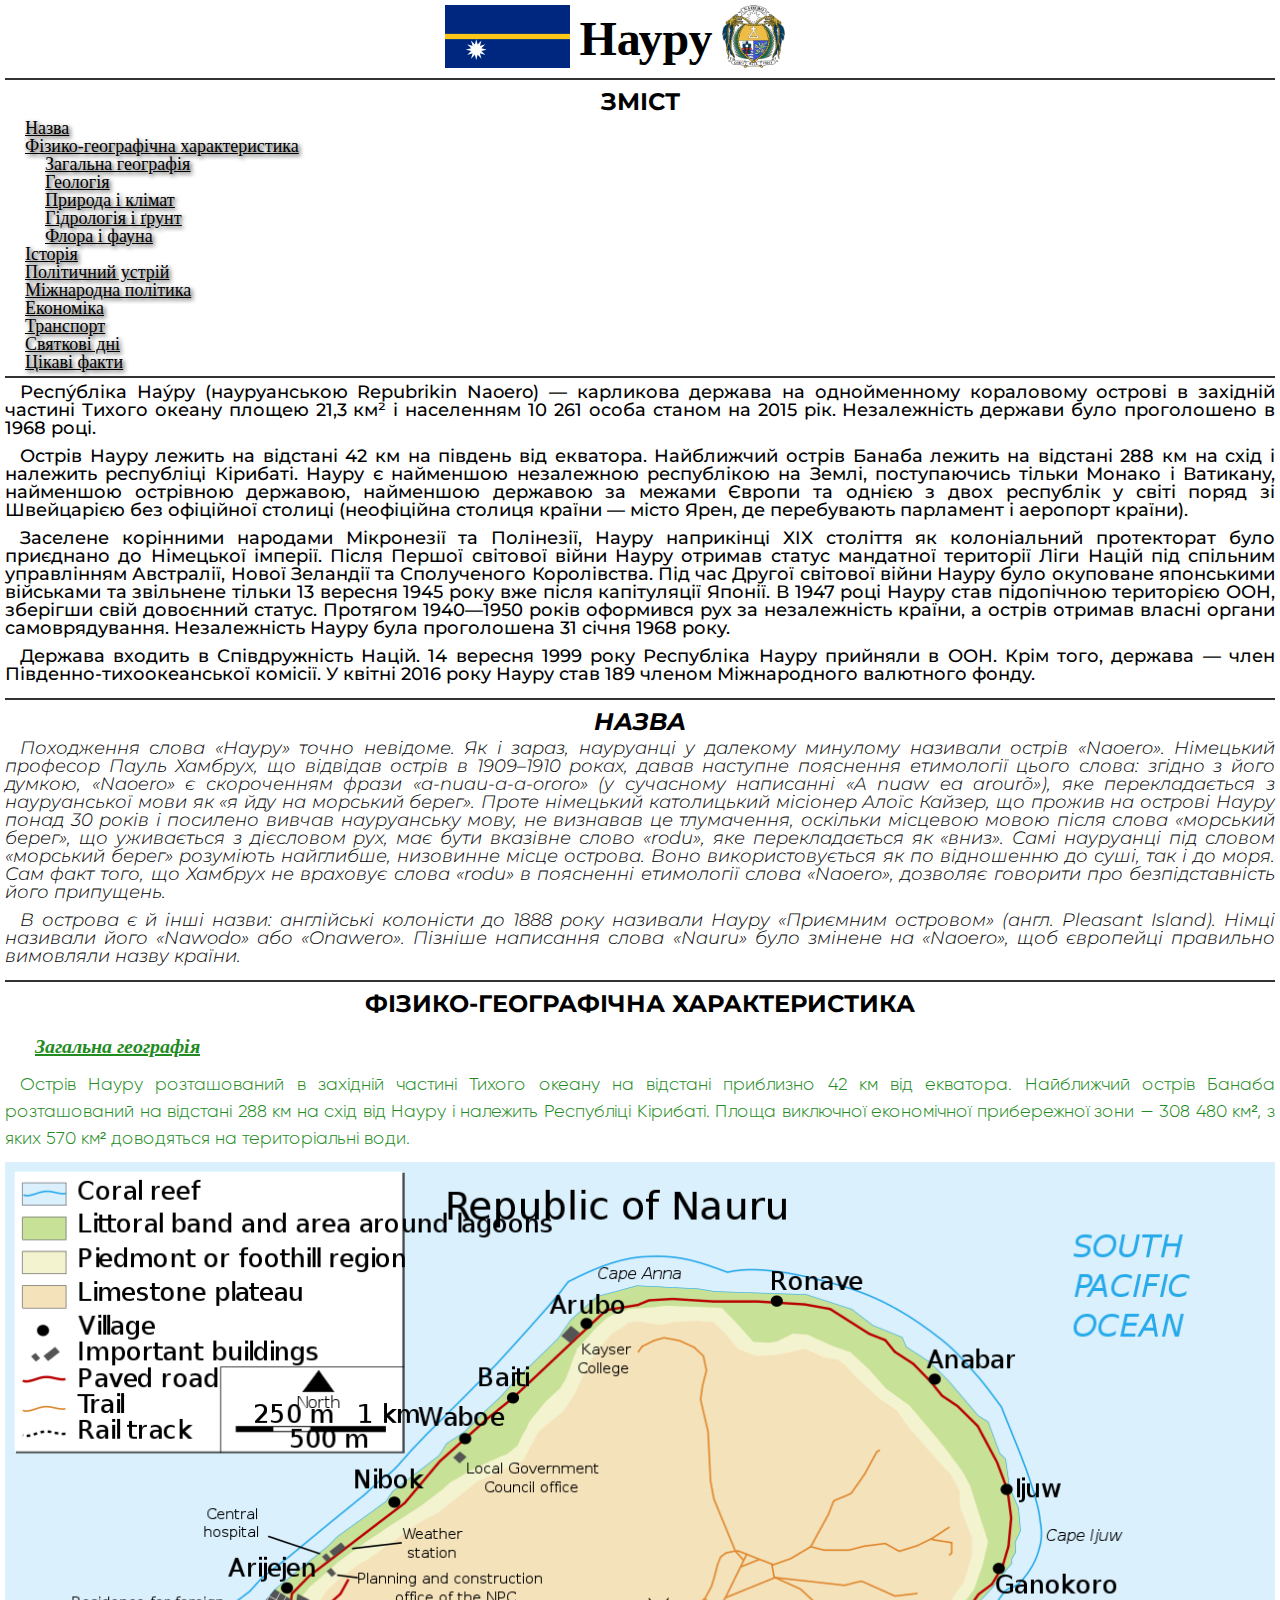
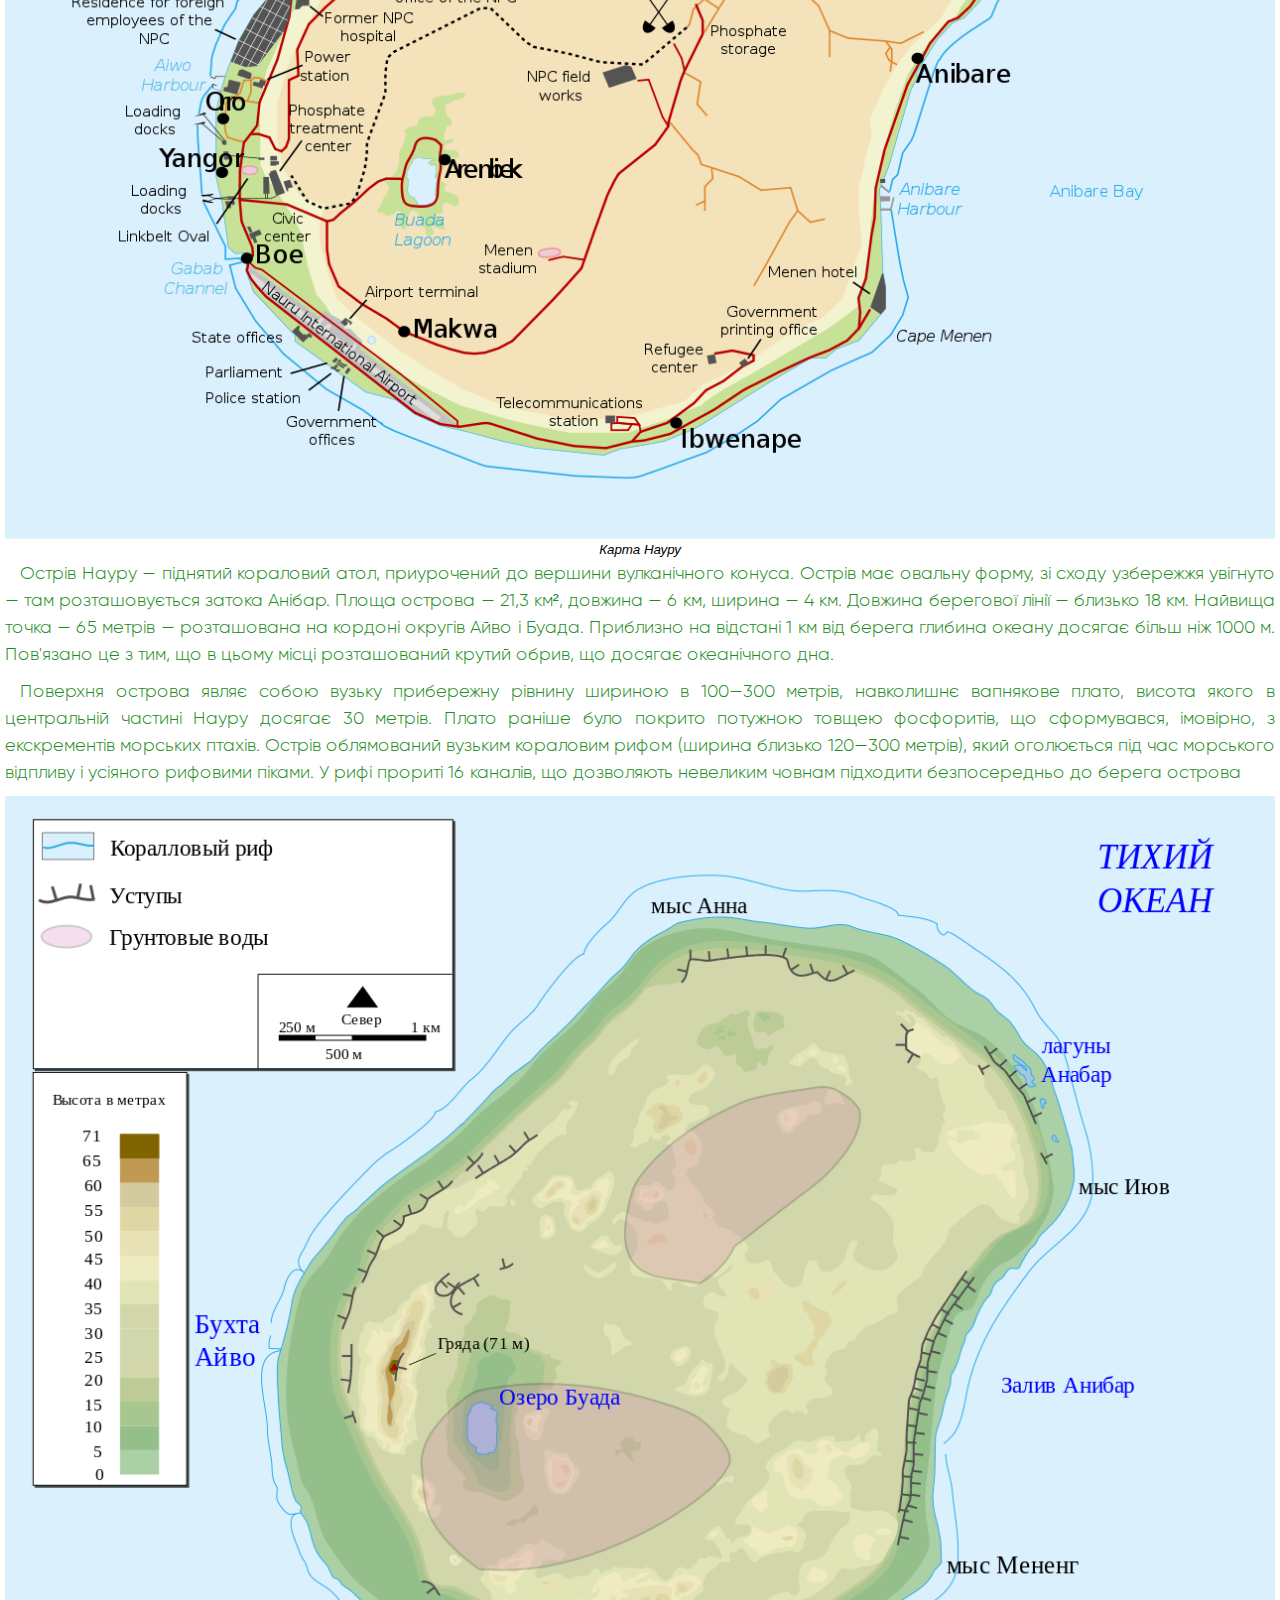
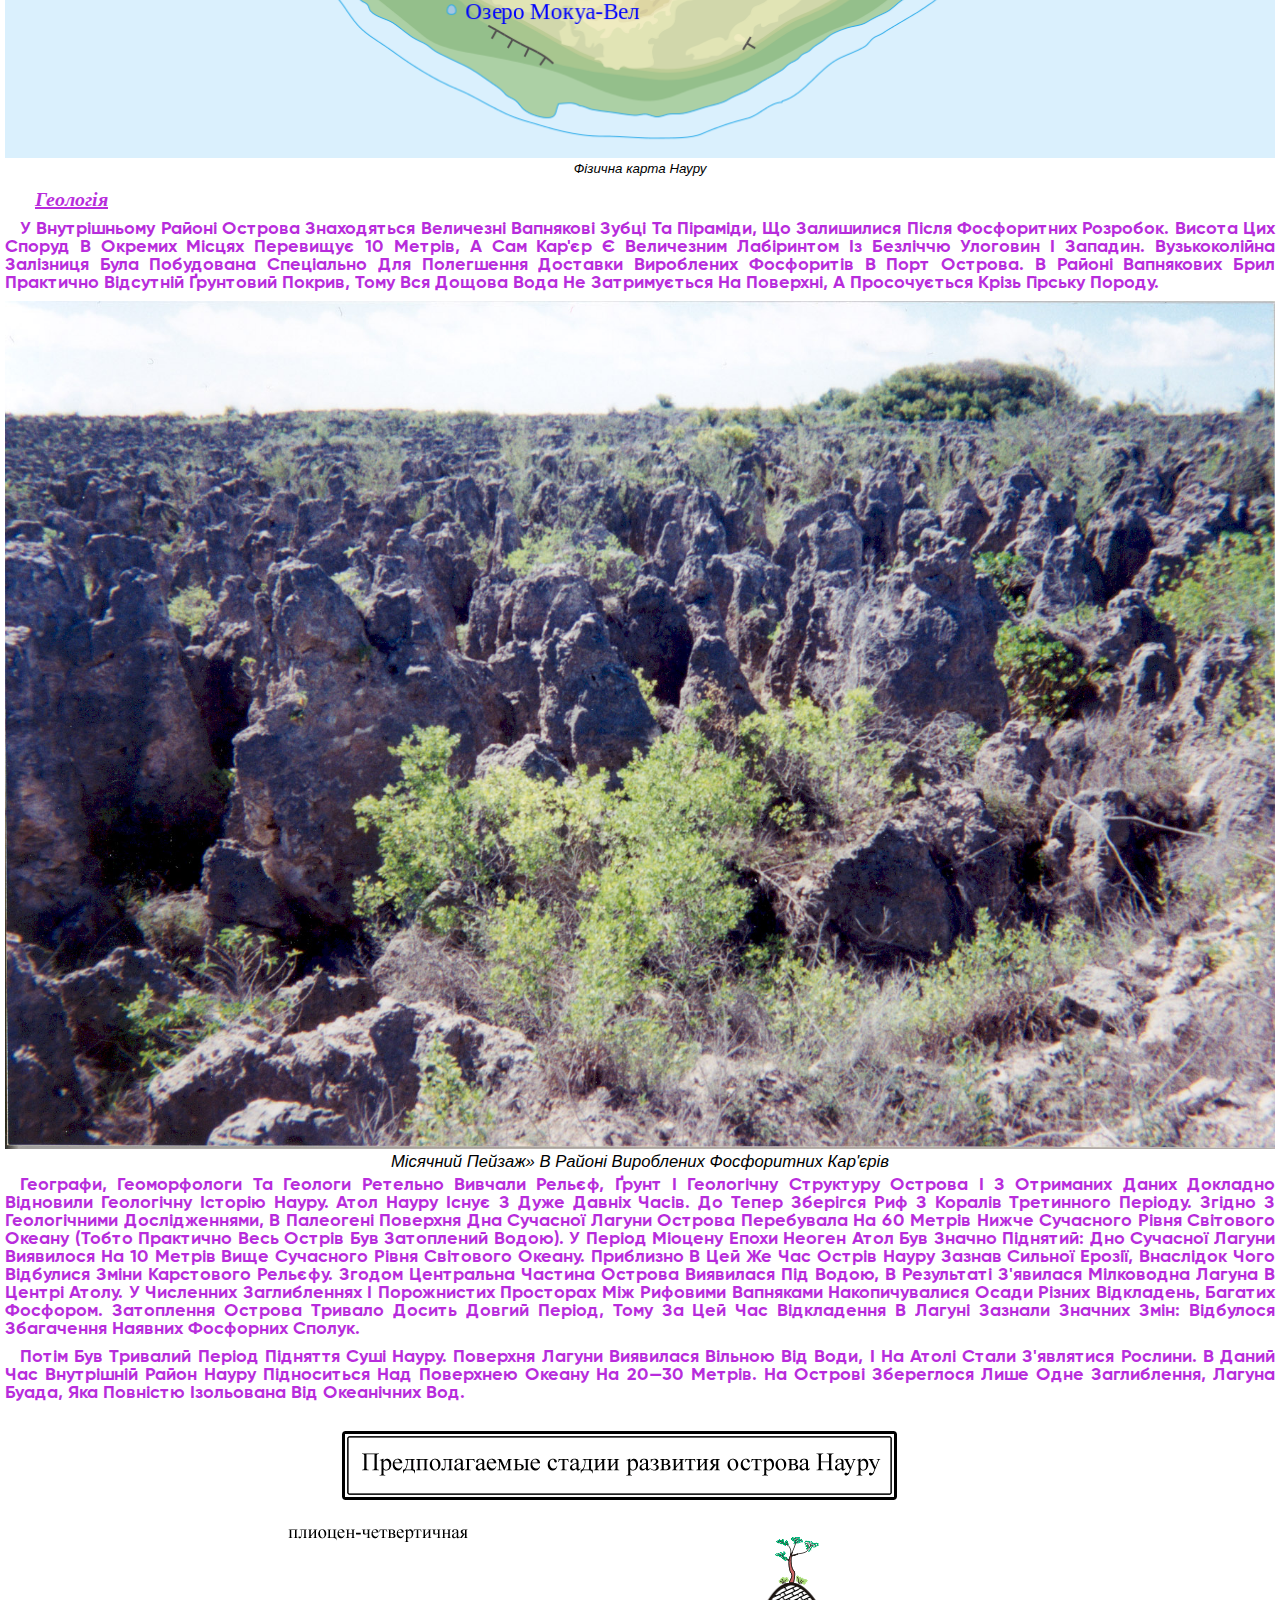
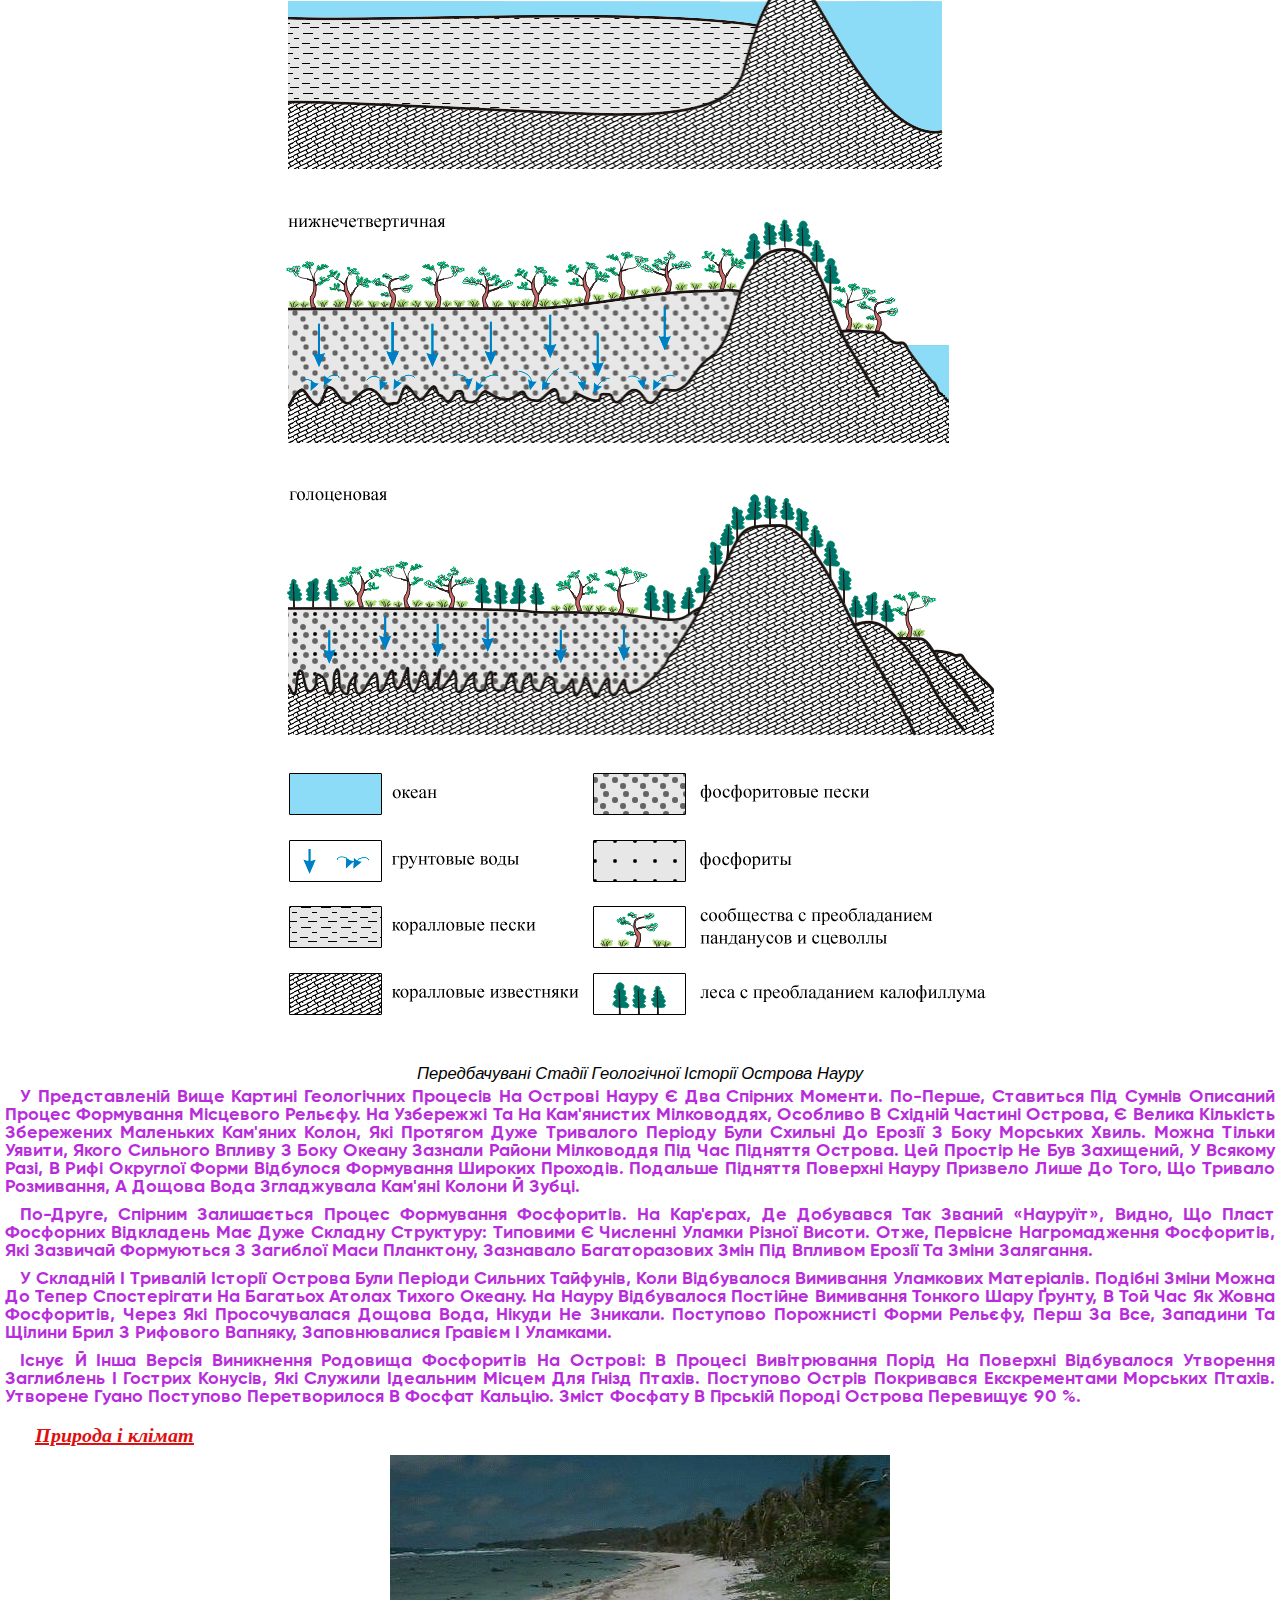
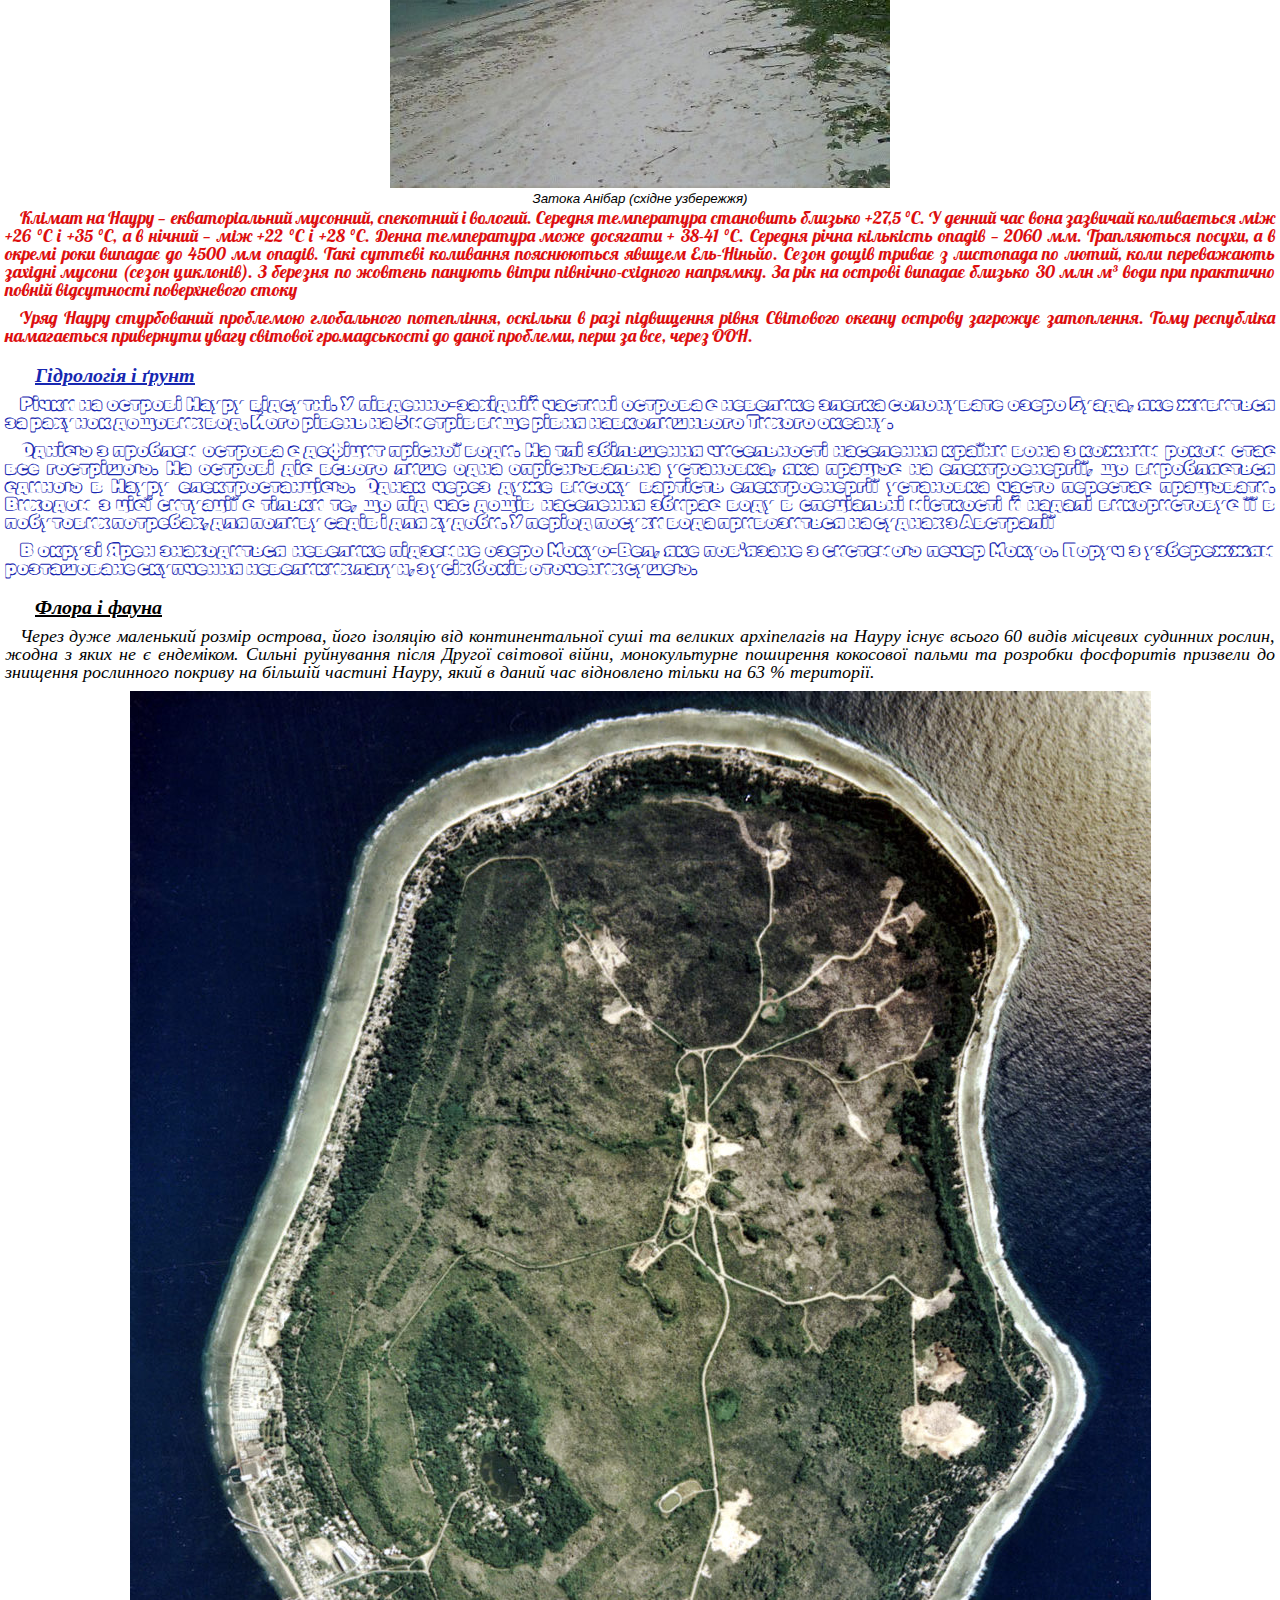
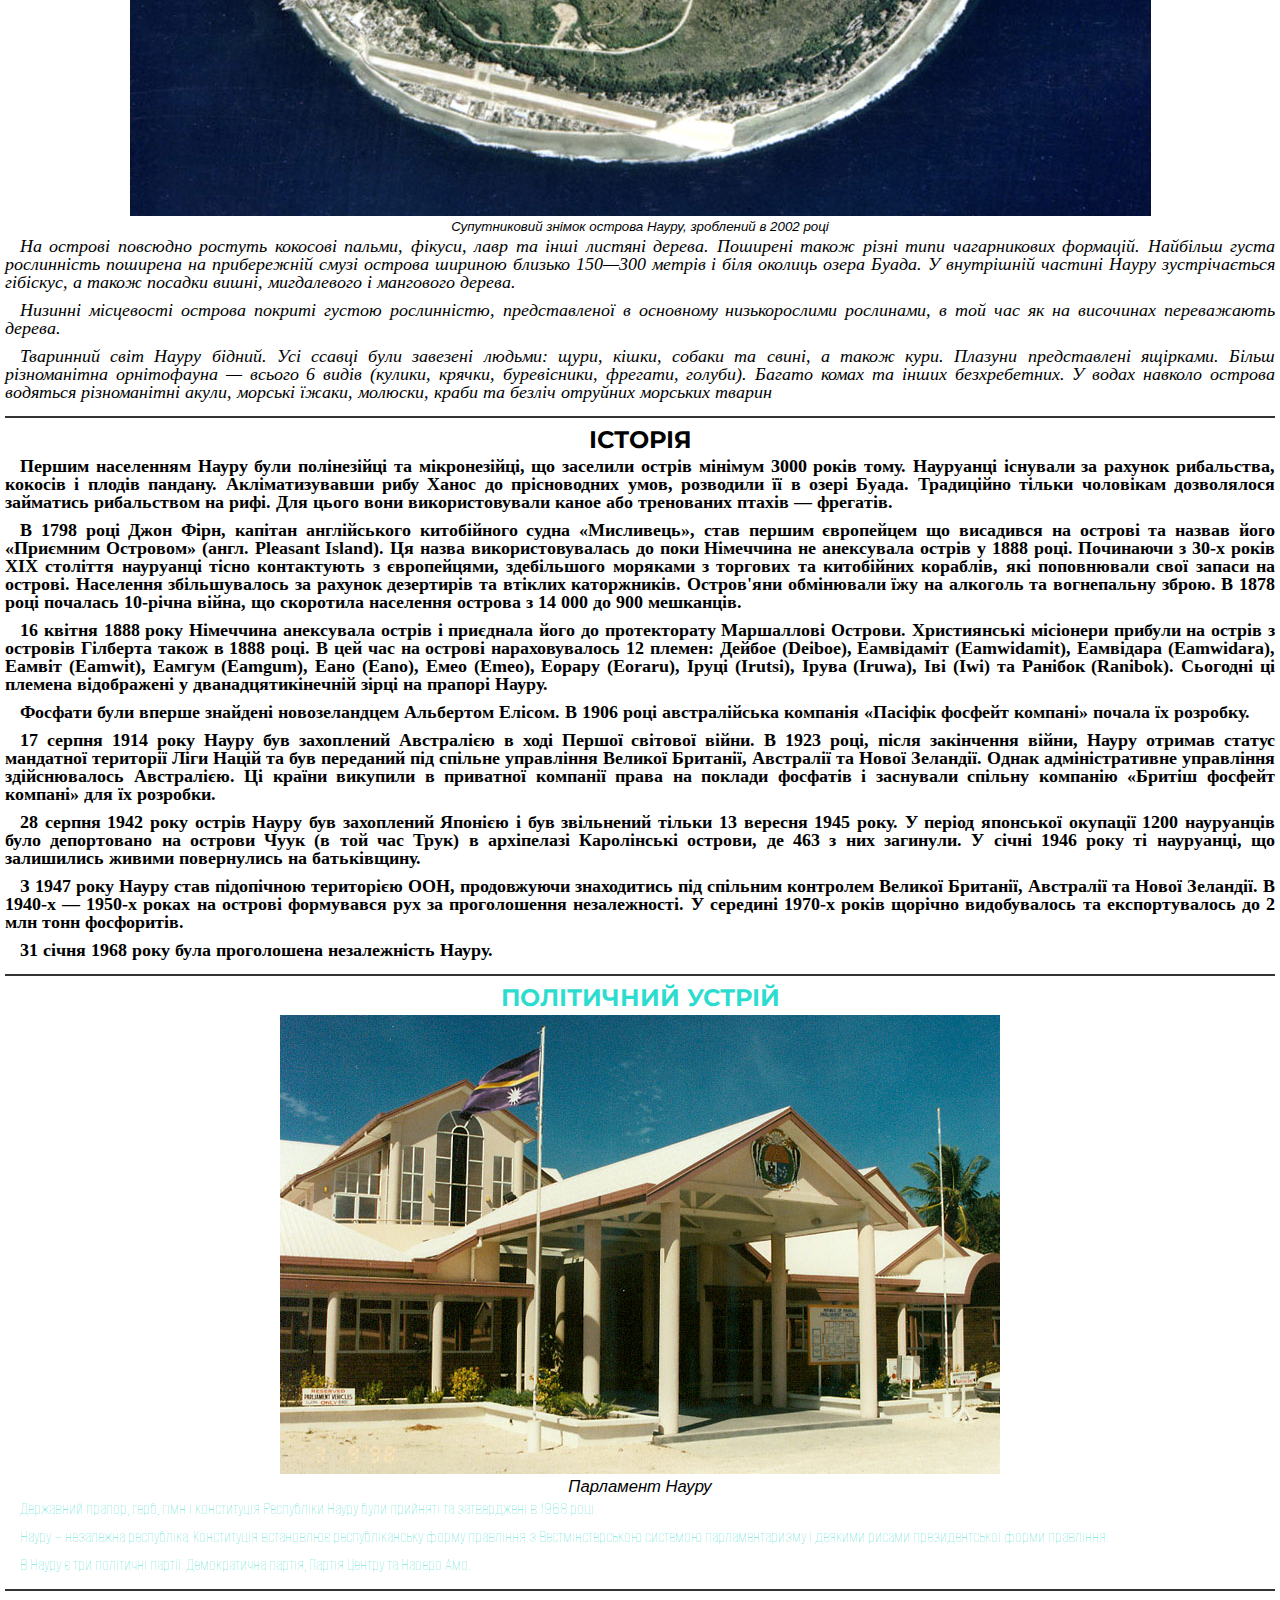
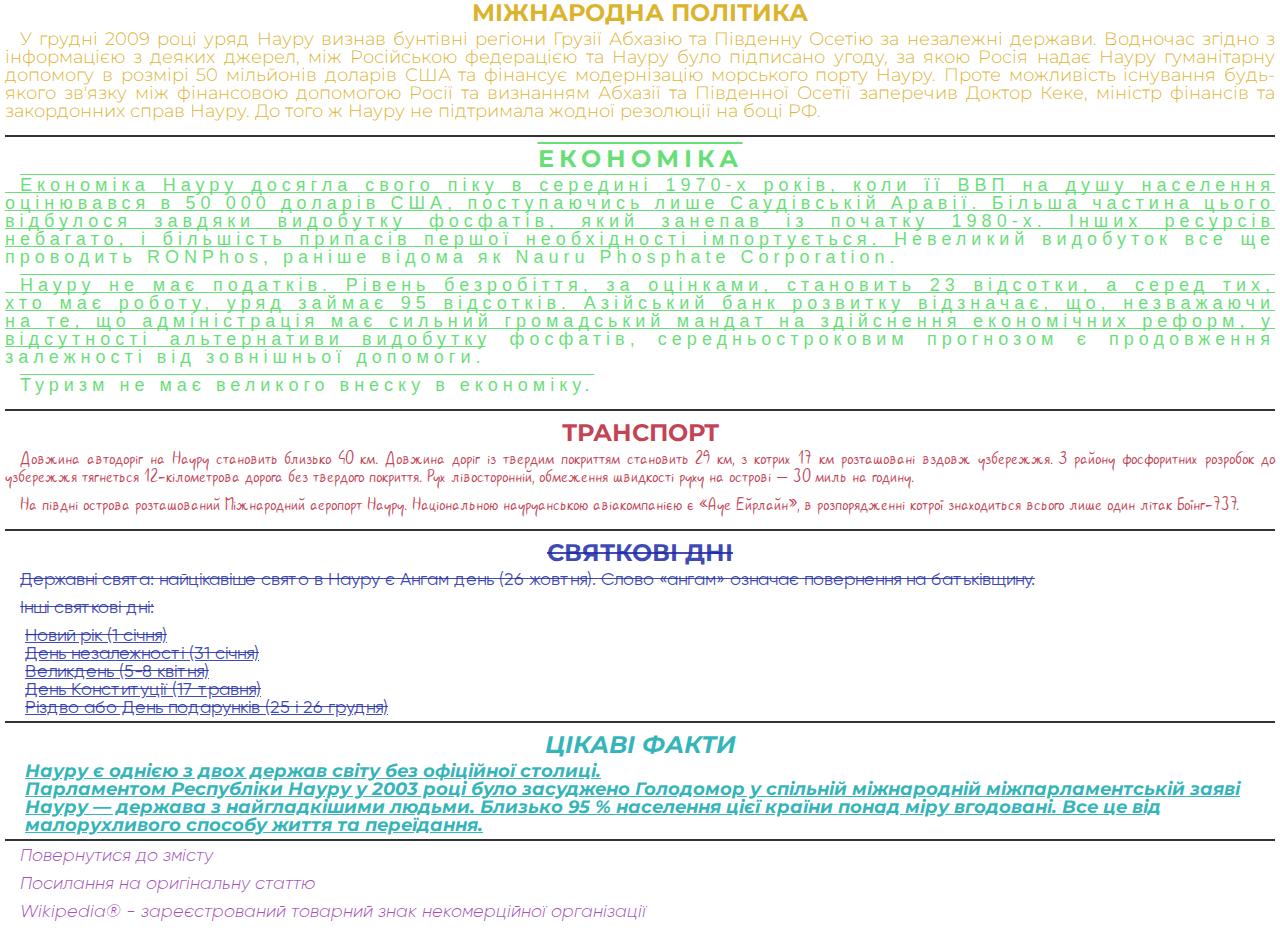
==== commit 35f14f8b: "Add files via upload" ====
--- a/lesson_4/index.html
+++ b/lesson_4/index.html
@@ -5,11 +5,9 @@
     <meta charset="UTF-8">
     <meta http-equiv="X-UA-Compatible" content="IE=edge">
     <meta name="viewport" content="width=device-width, initial-scale=1.0">
+    <link rel="shortcut icon" href="img/favicon.png" type="image/x-icon">
+    <link href="https://fonts.googleapis.com/css?family=Lobster:regular&display=swap" rel="stylesheet">
     <link rel="stylesheet" href="css/style.css">
-    <link rel="shortcut icon" href="img/favicon.png" type="image/x-icon">
-    <link rel="preconnect" href="https://fonts.googleapis.com">
-    <link rel="preconnect" href="https://fonts.gstatic.com" crossorigin>
-    <link href="https://fonts.googleapis.com/css2?family=Lobster&display=swap" rel="stylesheet">
     <title>Науру</title>
 </head>
 
@@ -86,137 +84,177 @@
         <hr>
         <div class="phys-geo">
             <h2 id="phys-geo">Фізико-географічна характеристика</h2>
-            <h3 id="gen-geo">Загальна географія</h3>
-            <p>Острів Науру розташований в західній частині Тихого океану на відстані приблизно 42 км від екватора.
-                Найближчий острів Банаба розташований на відстані 288 км на схід від Науру і належить Республіці
-                Кірибаті. Площа виключної економічної прибережної зони — 308 480 км², з яких 570 км² доводяться на
-                територіальні води.</p>
-            <figure>
-                <img src="img/03.png" alt="Карта Науру">
-                <figcaption>Карта Науру</figcaption>
-            </figure>
-            <p>Острів Науру — піднятий кораловий атол, приурочений до вершини вулканічного конуса. Острів має овальну
-                форму, зі сходу узбережжя увігнуто — там розташовується затока Анібар. Площа острова — 21,3 км², довжина
-                — 6 км, ширина — 4 км. Довжина берегової лінії — близько 18 км. Найвища точка — 65 метрів — розташована
-                на кордоні округів Айво і Буада. Приблизно на відстані 1 км від берега глибина океану досягає більш ніж
-                1000 м. Пов'язано це з тим, що в цьому місці розташований крутий обрив, що досягає океанічного дна.</p>
-            <p>Поверхня острова являє собою вузьку прибережну рівнину шириною в 100—300 метрів, навколишнє вапнякове
-                плато, висота якого в центральній частині Науру досягає 30 метрів. Плато раніше було покрито потужною
-                товщею фосфоритів, що сформувався, імовірно, з екскрементів морських птахів. Острів облямований вузьким
-                кораловим рифом (ширина близько 120—300 метрів), який оголюється під час морського відпливу і усіяного
-                рифовими піками. У рифі прориті 16 каналів, що дозволяють невеликим човнам підходити безпосередньо до
-                берега острова</p>
-            <figure>
-                <img src="img/04.png" alt="Фізична карта Науру">
-                <figcaption>Фізична карта Науру</figcaption>
-            </figure>
-            <h3 id="geology">Геологія</h3>
-            <p>У внутрішньому районі острова знаходяться величезні вапнякові зубці та піраміди, що залишилися після
-                фосфоритних розробок. Висота цих споруд в окремих місцях перевищує 10 метрів, а сам кар'єр є величезним
-                лабіринтом із безліччю улоговин і западин. Вузькоколійна залізниця була побудована спеціально для
-                полегшення доставки вироблених фосфоритів в порт острова. В районі вапнякових брил практично відсутній
-                ґрунтовий покрив, тому вся дощова вода не затримується на поверхні, а просочується крізь гірську породу.
-            </p>
-            <figure>
-                <img src="img/05.jpg" alt="«Місячний пейзаж» в районі вироблених фосфоритних кар'єрів.">
-                <figcaption>Місячний пейзаж» в районі вироблених фосфоритних кар'єрів</figcaption>
-            </figure>
-            <p>Географи, геоморфологи та геологи ретельно вивчали рельєф, ґрунт і геологічну структуру острова і з
-                отриманих даних докладно відновили геологічну історію Науру. Атол Науру існує з дуже давніх часів. До
-                тепер зберігся риф з коралів третинного періоду. Згідно з геологічними дослідженнями, в палеогені
-                поверхня дна сучасної лагуни острова перебувала на 60 метрів нижче сучасного рівня Світового океану
-                (тобто практично весь острів був затоплений водою). У період міоцену епохи неоген атол був значно
-                піднятий: дно сучасної лагуни виявилося на 10 метрів вище сучасного рівня Світового океану. Приблизно в
-                цей же час острів Науру зазнав сильної ерозії, внаслідок чого відбулися зміни карстового рельєфу. Згодом
-                центральна частина острова виявилася під водою, в результаті з'явилася мілководна лагуна в центрі атолу.
-                У численних заглибленнях і порожнистих просторах між рифовими вапняками накопичувалися осади різних
-                відкладень, багатих фосфором. Затоплення острова тривало досить довгий період, тому за цей час
-                відкладення в лагуні зазнали значних змін: відбулося збагачення наявних фосфорних сполук.</p>
-            <p>Потім був тривалий період підняття суші Науру. Поверхня лагуни виявилася вільною від води, і на атолі
-                стали з'являтися рослини. В даний час внутрішній район Науру підноситься над поверхнею океану на 20—30
-                метрів. На острові збереглося лише одне заглиблення, лагуна Буада, яка повністю ізольована від
-                океанічних вод.</p>
-            <figure>
-                <img src="img/06.png" alt="Передбачувані стадії геологічної історії острова Науру">
-                <figcaption>Передбачувані стадії геологічної історії острова Науру</figcaption>
-            </figure>
-            <p>У представленій вище картині геологічних процесів на острові Науру є два спірних моменти. По-перше,
-                ставиться під сумнів описаний процес формування місцевого рельєфу. На узбережжі та на кам'янистих
-                мілководдях, особливо в східній частині острова, є велика кількість збережених маленьких кам'яних колон,
-                які протягом дуже тривалого періоду були схильні до ерозії з боку морських хвиль. Можна тільки уявити,
-                якого сильного впливу з боку океану зазнали райони мілководдя під час підняття острова. Цей простір не
-                був захищений, у всякому разі, в рифі округлої форми відбулося формування широких проходів. Подальше
-                підняття поверхні Науру призвело лише до того, що тривало розмивання, а дощова вода згладжувала кам'яні
-                колони й зубці.</p>
-            <p>По-друге, спірним залишається процес формування фосфоритів. На кар'єрах, де добувався так званий
-                «науруїт», видно, що пласт фосфорних відкладень має дуже складну структуру: типовими є численні уламки
-                різної висоти. Отже, первісне нагромадження фосфоритів, які зазвичай формуються з загиблої маси
-                планктону, зазнавало багаторазових змін під впливом ерозії та зміни залягання.</p>
-            <p>У складній і тривалій історії острова були періоди сильних тайфунів, коли відбувалося вимивання уламкових
-                матеріалів. Подібні зміни можна до тепер спостерігати на багатьох атолах Тихого океану. На Науру
-                відбувалося постійне вимивання тонкого шару ґрунту, в той час як жовна фосфоритів, через які
-                просочувалася дощова вода, нікуди не зникали. Поступово порожнисті форми рельєфу, перш за все, западини
-                та щілини брил з рифового вапняку, заповнювалися гравієм і уламками.</p>
-            <p>Існує й інша версія виникнення родовища фосфоритів на острові: в процесі вивітрювання порід на поверхні
-                відбувалося утворення заглиблень і гострих конусів, які служили ідеальним місцем для гнізд птахів.
-                Поступово острів покривався екскрементами морських птахів. Утворене гуано поступово перетворилося в
-                фосфат кальцію. Зміст фосфату в гірській породі острова перевищує 90 %.</p>
-
-            <h3 id="climate">Природа і клімат</h3>
-            <figure>
-                <img src="img/07.jpg" alt="Затока Анібар (східне узбережжя)">
-                <figcaption>Затока Анібар (східне узбережжя)</figcaption>
-            </figure>
-            <p>Клімат на Науру — екваторіальний мусонний, спекотний і вологий. Середня температура становить близько
-                +27,5 °C. У денний час вона зазвичай коливається між +26 °C і +35 °C, а в нічний — між +22 °C і +28
-                °C. Денна температура може досягати + 38-41 °C. Середня річна кількість опадів — 2060 мм.
-                Трапляються посухи, а в окремі роки випадає до 4500 мм опадів. Такі суттєві коливання пояснюються
-                явищем
-                Ель-Ніньйо. Сезон дощів триває з листопада по лютий, коли переважають західні мусони (сезон
-                циклонів). З березня по жовтень панують вітри північно-східного напрямку. За рік на острові
-                випадає близько 30 млн м³ води при практично повній відсутності поверхневого стоку</p>
-            <p>Уряд Науру стурбований проблемою глобального потепління, оскільки в разі підвищення рівня Світового
-                океану острову загрожує затоплення. Тому республіка намагається привернути увагу світової
-                громадськості до даної проблеми, перш за все, через ООН.</p>
-
-            <h3 id="hydrology">Гідрологія і ґрунт</h3>
-            <p>Річки на острові Науру відсутні. У південно-західній частині острова є невелике злегка солонувате
-                озеро
-                Буада, яке живиться за рахунок дощових вод. Його рівень на 5 метрів вище рівня навколишнього Тихого
-                океану.</p>
-            <p>Однією з проблем острова є дефіцит прісної води. На тлі збільшення чисельності населення країни вона
-                з
-                кожним роком стає все гострішою. На острові діє всього лише одна опріснювальна установка, яка працює
-                на
-                електроенергії, що виробляється єдиною в Науру електростанцією. Однак через дуже високу вартість
-                електроенергії установка часто перестає працювати. Виходом з цієї ситуації є тільки те, що під час
-                дощів
-                населення збирає воду в спеціальні місткості й надалі використовує її в побутових потребах, для
-                поливу
-                садів і для худоби. У період посухи вода привозиться на суднах з Австралії</p>
-            <p>В окрузі Ярен знаходиться невелике підземне озеро Мокуо-Вел, яке пов'язане з системою печер Мокуо.
-                Поруч з узбережжям розташоване скупчення невеликих лагун, з усіх боків оточених сушею.</p>
-
-            <h3 id="flora-fauna">Флора і фауна</h3>
-            <p>Через дуже маленький розмір острова, його ізоляцію від континентальної суші та великих архіпелагів на
-                Науру існує всього 60 видів місцевих судинних рослин, жодна з яких не є ендеміком. Сильні руйнування
-                після Другої світової війни, монокультурне поширення кокосової пальми та розробки фосфоритів призвели до
-                знищення рослинного покриву на більшій частині Науру, який в даний час відновлено тільки на 63 %
-                території.</p>
-            <figure>
-                <img src="img/08.jpg" alt="Супутниковий знімок острова Науру, зроблений в 2002 році">
-                <figcaption>Супутниковий знімок острова Науру, зроблений в 2002 році</figcaption>
-            </figure>
-            <p>На острові повсюдно ростуть кокосові пальми, фікуси, лавр та інші листяні дерева. Поширені також різні
-                типи чагарникових формацій. Найбільш густа рослинність поширена на прибережній смузі острова шириною
-                близько 150—300 метрів і біля околиць озера Буада. У внутрішній частині Науру зустрічається гібіскус,
-                а також посадки вишні, мигдалевого і мангового дерева.</p>
-            <p>Низинні місцевості острова покриті густою рослинністю, представленої в основному низькорослими рослинами,
-                в той час як на височинах переважають дерева.</p>
-            <p>Тваринний світ Науру бідний. Усі ссавці були завезені людьми: щури, кішки, собаки та свині, а також кури.
-                Плазуни представлені ящірками. Більш різноманітна орнітофауна — всього 6 видів (кулики, крячки,
-                буревісники, фрегати, голуби). Багато комах та інших безхребетних. У водах навколо острова водяться
-                різноманітні акули, морські їжаки, молюски, краби та безліч отруйних морських тварин</p>
+            <div class="gen-geo">
+                <h3 id="gen-geo">Загальна географія</h3>
+                <p>Острів Науру розташований в західній частині Тихого океану на відстані приблизно 42 км від екватора.
+                    Найближчий острів Банаба розташований на відстані 288 км на схід від Науру і належить Республіці
+                    Кірибаті. Площа виключної економічної прибережної зони — 308 480 км², з яких 570 км² доводяться на
+                    територіальні води.</p>
+                <figure>
+                    <img src="img/03.png" alt="Карта Науру">
+                    <figcaption>Карта Науру</figcaption>
+                </figure>
+                <p>Острів Науру — піднятий кораловий атол, приурочений до вершини вулканічного конуса. Острів має
+                    овальну
+                    форму, зі сходу узбережжя увігнуто — там розташовується затока Анібар. Площа острова — 21,3 км²,
+                    довжина
+                    — 6 км, ширина — 4 км. Довжина берегової лінії — близько 18 км. Найвища точка — 65 метрів —
+                    розташована
+                    на кордоні округів Айво і Буада. Приблизно на відстані 1 км від берега глибина океану досягає більш
+                    ніж
+                    1000 м. Пов'язано це з тим, що в цьому місці розташований крутий обрив, що досягає океанічного дна.
+                </p>
+                <p>Поверхня острова являє собою вузьку прибережну рівнину шириною в 100—300 метрів, навколишнє вапнякове
+                    плато, висота якого в центральній частині Науру досягає 30 метрів. Плато раніше було покрито
+                    потужною
+                    товщею фосфоритів, що сформувався, імовірно, з екскрементів морських птахів. Острів облямований
+                    вузьким
+                    кораловим рифом (ширина близько 120—300 метрів), який оголюється під час морського відпливу і
+                    усіяного
+                    рифовими піками. У рифі прориті 16 каналів, що дозволяють невеликим човнам підходити безпосередньо
+                    до
+                    берега острова</p>
+                <figure>
+                    <img src="img/04.png" alt="Фізична карта Науру">
+                    <figcaption>Фізична карта Науру</figcaption>
+                </figure>
+            </div>
+            <div class="geology">
+                <h3 id="geology">Геологія</h3>
+                <p>У внутрішньому районі острова знаходяться величезні вапнякові зубці та піраміди, що залишилися після
+                    фосфоритних розробок. Висота цих споруд в окремих місцях перевищує 10 метрів, а сам кар'єр є
+                    величезним
+                    лабіринтом із безліччю улоговин і западин. Вузькоколійна залізниця була побудована спеціально для
+                    полегшення доставки вироблених фосфоритів в порт острова. В районі вапнякових брил практично
+                    відсутній
+                    ґрунтовий покрив, тому вся дощова вода не затримується на поверхні, а просочується крізь гірську
+                    породу.
+                </p>
+                <figure>
+                    <img src="img/05.jpg" alt="«Місячний пейзаж» в районі вироблених фосфоритних кар'єрів.">
+                    <figcaption>Місячний пейзаж» в районі вироблених фосфоритних кар'єрів</figcaption>
+                </figure>
+                <p>Географи, геоморфологи та геологи ретельно вивчали рельєф, ґрунт і геологічну структуру острова і з
+                    отриманих даних докладно відновили геологічну історію Науру. Атол Науру існує з дуже давніх часів.
+                    До
+                    тепер зберігся риф з коралів третинного періоду. Згідно з геологічними дослідженнями, в палеогені
+                    поверхня дна сучасної лагуни острова перебувала на 60 метрів нижче сучасного рівня Світового океану
+                    (тобто практично весь острів був затоплений водою). У період міоцену епохи неоген атол був значно
+                    піднятий: дно сучасної лагуни виявилося на 10 метрів вище сучасного рівня Світового океану.
+                    Приблизно в
+                    цей же час острів Науру зазнав сильної ерозії, внаслідок чого відбулися зміни карстового рельєфу.
+                    Згодом
+                    центральна частина острова виявилася під водою, в результаті з'явилася мілководна лагуна в центрі
+                    атолу.
+                    У численних заглибленнях і порожнистих просторах між рифовими вапняками накопичувалися осади різних
+                    відкладень, багатих фосфором. Затоплення острова тривало досить довгий період, тому за цей час
+                    відкладення в лагуні зазнали значних змін: відбулося збагачення наявних фосфорних сполук.</p>
+                <p>Потім був тривалий період підняття суші Науру. Поверхня лагуни виявилася вільною від води, і на атолі
+                    стали з'являтися рослини. В даний час внутрішній район Науру підноситься над поверхнею океану на
+                    20—30
+                    метрів. На острові збереглося лише одне заглиблення, лагуна Буада, яка повністю ізольована від
+                    океанічних вод.</p>
+                <figure>
+                    <img src="img/06.png" alt="Передбачувані стадії геологічної історії острова Науру">
+                    <figcaption>Передбачувані стадії геологічної історії острова Науру</figcaption>
+                </figure>
+                <p>У представленій вище картині геологічних процесів на острові Науру є два спірних моменти. По-перше,
+                    ставиться під сумнів описаний процес формування місцевого рельєфу. На узбережжі та на кам'янистих
+                    мілководдях, особливо в східній частині острова, є велика кількість збережених маленьких кам'яних
+                    колон,
+                    які протягом дуже тривалого періоду були схильні до ерозії з боку морських хвиль. Можна тільки
+                    уявити,
+                    якого сильного впливу з боку океану зазнали райони мілководдя під час підняття острова. Цей простір
+                    не
+                    був захищений, у всякому разі, в рифі округлої форми відбулося формування широких проходів. Подальше
+                    підняття поверхні Науру призвело лише до того, що тривало розмивання, а дощова вода згладжувала
+                    кам'яні
+                    колони й зубці.</p>
+                <p>По-друге, спірним залишається процес формування фосфоритів. На кар'єрах, де добувався так званий
+                    «науруїт», видно, що пласт фосфорних відкладень має дуже складну структуру: типовими є численні
+                    уламки
+                    різної висоти. Отже, первісне нагромадження фосфоритів, які зазвичай формуються з загиблої маси
+                    планктону, зазнавало багаторазових змін під впливом ерозії та зміни залягання.</p>
+                <p>У складній і тривалій історії острова були періоди сильних тайфунів, коли відбувалося вимивання
+                    уламкових
+                    матеріалів. Подібні зміни можна до тепер спостерігати на багатьох атолах Тихого океану. На Науру
+                    відбувалося постійне вимивання тонкого шару ґрунту, в той час як жовна фосфоритів, через які
+                    просочувалася дощова вода, нікуди не зникали. Поступово порожнисті форми рельєфу, перш за все,
+                    западини
+                    та щілини брил з рифового вапняку, заповнювалися гравієм і уламками.</p>
+                <p>Існує й інша версія виникнення родовища фосфоритів на острові: в процесі вивітрювання порід на
+                    поверхні
+                    відбувалося утворення заглиблень і гострих конусів, які служили ідеальним місцем для гнізд птахів.
+                    Поступово острів покривався екскрементами морських птахів. Утворене гуано поступово перетворилося в
+                    фосфат кальцію. Зміст фосфату в гірській породі острова перевищує 90 %.</p>
+
+            </div>
+            <div class="climate">
+                <h3 id="climate">Природа і клімат</h3>
+                <figure>
+                    <img src="img/07.jpg" alt="Затока Анібар (східне узбережжя)">
+                    <figcaption>Затока Анібар (східне узбережжя)</figcaption>
+                </figure>
+                <p>Клімат на Науру — екваторіальний мусонний, спекотний і вологий. Середня температура становить близько
+                    +27,5 °C. У денний час вона зазвичай коливається між +26 °C і +35 °C, а в нічний — між +22 °C і +28
+                    °C. Денна температура може досягати + 38-41 °C. Середня річна кількість опадів — 2060 мм.
+                    Трапляються посухи, а в окремі роки випадає до 4500 мм опадів. Такі суттєві коливання пояснюються
+                    явищем
+                    Ель-Ніньйо. Сезон дощів триває з листопада по лютий, коли переважають західні мусони (сезон
+                    циклонів). З березня по жовтень панують вітри північно-східного напрямку. За рік на острові
+                    випадає близько 30 млн м³ води при практично повній відсутності поверхневого стоку</p>
+                <p>Уряд Науру стурбований проблемою глобального потепління, оскільки в разі підвищення рівня Світового
+                    океану острову загрожує затоплення. Тому республіка намагається привернути увагу світової
+                    громадськості до даної проблеми, перш за все, через ООН.</p>
+
+            </div>
+            <div class="hydrology">
+                <h3 id="hydrology">Гідрологія і ґрунт</h3>
+                <p>Річки на острові Науру відсутні. У південно-західній частині острова є невелике злегка солонувате
+                    озеро
+                    Буада, яке живиться за рахунок дощових вод. Його рівень на 5 метрів вище рівня навколишнього Тихого
+                    океану.</p>
+                <p>Однією з проблем острова є дефіцит прісної води. На тлі збільшення чисельності населення країни вона
+                    з
+                    кожним роком стає все гострішою. На острові діє всього лише одна опріснювальна установка, яка працює
+                    на
+                    електроенергії, що виробляється єдиною в Науру електростанцією. Однак через дуже високу вартість
+                    електроенергії установка часто перестає працювати. Виходом з цієї ситуації є тільки те, що під час
+                    дощів
+                    населення збирає воду в спеціальні місткості й надалі використовує її в побутових потребах, для
+                    поливу
+                    садів і для худоби. У період посухи вода привозиться на суднах з Австралії</p>
+                <p>В окрузі Ярен знаходиться невелике підземне озеро Мокуо-Вел, яке пов'язане з системою печер Мокуо.
+                    Поруч з узбережжям розташоване скупчення невеликих лагун, з усіх боків оточених сушею.</p>
+            </div>
+            <div class="flora-fauna">
+
+                <h3 id="flora-fauna">Флора і фауна</h3>
+                <p>Через дуже маленький розмір острова, його ізоляцію від континентальної суші та великих архіпелагів на
+                    Науру існує всього 60 видів місцевих судинних рослин, жодна з яких не є ендеміком. Сильні руйнування
+                    після Другої світової війни, монокультурне поширення кокосової пальми та розробки фосфоритів
+                    призвели до
+                    знищення рослинного покриву на більшій частині Науру, який в даний час відновлено тільки на 63 %
+                    території.</p>
+                <figure>
+                    <img src="img/08.jpg" alt="Супутниковий знімок острова Науру, зроблений в 2002 році">
+                    <figcaption>Супутниковий знімок острова Науру, зроблений в 2002 році</figcaption>
+                </figure>
+                <p>На острові повсюдно ростуть кокосові пальми, фікуси, лавр та інші листяні дерева. Поширені також
+                    різні
+                    типи чагарникових формацій. Найбільш густа рослинність поширена на прибережній смузі острова шириною
+                    близько 150—300 метрів і біля околиць озера Буада. У внутрішній частині Науру зустрічається
+                    гібіскус,
+                    а також посадки вишні, мигдалевого і мангового дерева.</p>
+                <p>Низинні місцевості острова покриті густою рослинністю, представленої в основному низькорослими
+                    рослинами,
+                    в той час як на височинах переважають дерева.</p>
+                <p>Тваринний світ Науру бідний. Усі ссавці були завезені людьми: щури, кішки, собаки та свині, а також
+                    кури.
+                    Плазуни представлені ящірками. Більш різноманітна орнітофауна — всього 6 видів (кулики, крячки,
+                    буревісники, фрегати, голуби). Багато комах та інших безхребетних. У водах навколо острова водяться
+                    різноманітні акули, морські їжаки, молюски, краби та безліч отруйних морських тварин</p>
+            </div>
         </div>
         <hr>
         <div class="history">
--- a/lesson_4/css/style.css
+++ b/lesson_4/css/style.css
@@ -3,17 +3,37 @@
 /*Reset styles*/
 
 /*Підключення шрифтів*/
-@import url('https://fonts.googleapis.com/css2?family=Montserrat:ital,wght@0,300;0,400;0,500;0,700;1,300&display=swap');
-@import url('https://fonts.googleapis.com/css2?family=Rubik+Vinyl&display=swap');
-@import url('https://fonts.googleapis.com/css2?family=Alumni+Sans+Pinstripe&display=swap');
-
-
+@import url(https://fonts.googleapis.com/css?family=Montserrat:300,500,700,300italic,700italic&display=swap);
+
+@import url(https://fonts.googleapis.com/css?family=Rubik+Vinyl:regular&display=swap);
+
+@import url(https://fonts.googleapis.com/css?family=Alumni+Sans+Pinstripe:regular&display=swap);
+
+
+
+@font-face {
+    font-family: 'Gilroy';
+    src: url('../fonts/Gilroy-Light.woff2') format('woff2'),
+        url('../fonts/Gilroy-Light.woff') format('woff');
+    font-weight: 300;
+    font-style: normal;
+    font-display: swap;
+}
+
+@font-face {
+    font-family: 'Gilroy';
+    src: url('../fonts/Gilroy-Regular.woff2') format('woff2'),
+        url('../fonts/Gilroy-Regular.woff') format('woff');
+    font-weight: 400;
+    font-style: normal;
+    font-display: swap;
+}
 
 @font-face {
     font-family: 'Gilroy';
     src: url('../fonts/Gilroy-Bold.woff2') format('woff2'),
         url('../fonts/Gilroy-Bold.woff') format('woff');
-    font-weight: bold;
+    font-weight: 700;
     font-style: normal;
     font-display: swap;
 }
@@ -28,28 +48,10 @@
 }
 
 @font-face {
-    font-family: 'Gilroy';
-    src: url('../fonts/Gilroy-Regular.woff2') format('woff2'),
-        url('../fonts/Gilroy-Regular.woff') format('woff');
-    font-weight: normal;
-    font-style: normal;
-    font-display: swap;
-}
-
-@font-face {
-    font-family: 'Gilroy';
-    src: url('../fonts/Gilroy-Light.woff2') format('woff2'),
-        url('../fonts/Gilroy-Light.woff') format('woff');
-    font-weight: 300;
-    font-style: normal;
-    font-display: swap;
-}
-
-@font-face {
     font-family: 'Liberation Serif';
-    src: url('../fonts/LiberationSerif.woff2') format('woff2'),
-        url('../fonts/LiberationSerif.woff') format('woff');
-    font-weight: normal;
+    src: url('../fonts/LiberationSerif-Bold.woff2') format('woff2'),
+        url('../fonts/LiberationSerif-Bold.woff') format('woff');
+    font-weight: 700;
     font-style: normal;
     font-display: swap;
 }
@@ -58,7 +60,7 @@
     font-family: 'Liberation Serif';
     src: url('../fonts/LiberationSerif-Italic.woff2') format('woff2'),
         url('../fonts/LiberationSerif-Italic.woff') format('woff');
-    font-weight: normal;
+    font-weight: 400;
     font-style: italic;
     font-display: swap;
 }
@@ -67,25 +69,17 @@
     font-family: 'Liberation Serif';
     src: url('../fonts/LiberationSerif-BoldItalic.woff2') format('woff2'),
         url('../fonts/LiberationSerif-BoldItalic.woff') format('woff');
-    font-weight: bold;
-    font-style: italic;
-    font-display: swap;
-}
-
-@font-face {
-    font-family: 'Liberation Serif';
-    src: url('../fonts/LiberationSerif-Bold.woff2') format('woff2'),
-        url('../fonts/LiberationSerif-Bold.woff') format('woff');
-    font-weight: bold;
-    font-style: normal;
-    font-display: swap;
-}
+    font-weight: 700;
+    font-style: italic;
+    font-display: swap;
+}
+
 
 @font-face {
     font-family: 'Gunny Rewritten';
     src: url('../fonts/GunnyRewritten.woff2') format('woff2'),
         url('../fonts/GunnyRewritten.woff') format('woff');
-    font-weight: normal;
+    font-weight: 400;
     font-style: italic;
     font-display: swap;
 }
@@ -191,15 +185,15 @@
     text-align: center;
 }
 
-#gen-geo~p {
-    font-family: "Gilroy", sans-serif;
-    font-weight: 400;
+.gen-geo {
+    font-family: "Gilroy", sans-serif;
+    font-weight: 300;
     color: forestgreen;
     line-height: 1.5;
 
 }
 
-#geology~p {
+.geology {
     font-family: "Gilroy", sans-serif;
     color: rgba(172, 5, 214, 0.842);
     text-transform: capitalize;
@@ -208,21 +202,20 @@
 
 }
 
-#climate~p {
+.climate {
     font-family: "Lobster";
-    font-weight: 400;
     text-transform: none;
     font-style: normal;
+    font-weight: 400;
     color: rgb(221, 15, 15);
 }
 
-#hydrology~p {
+.hydrology {
     font-family: "Rubik Vinyl";
     color: rgb(23, 39, 177);
-    font-weight: 700;
-}
-
-#flora-fauna~p {
+}
+
+.flora-fauna {
     font-family: "Liberation Serif", serif;
     font-style: italic;
 }
@@ -238,7 +231,6 @@
     color: rgba(5, 214, 197, 0.842);
     text-transform: none;
     font-size: 20px;
-    font-weight: 700;
 }
 
 .international-politic {
@@ -253,14 +245,13 @@
     color: rgba(75, 218, 94, 0.842);
     text-decoration: overline;
     font-size: 20px;
-    font-weight: 400;
+    letter-spacing: 5px;
 }
 
 .transport {
     font-family: "Gunny Rewritten", sans-serif;
     color: rgba(184, 34, 54, 0.842);
     font-size: 28px;
-    font-weight: 700;
 }
 
 .holidays {
@@ -268,7 +259,6 @@
     color: rgba(28, 42, 167, 0.842);
     text-decoration: line-through;
     font-size: 20px;
-    font-weight: 700;
 }
 
 .interest-facts {
@@ -284,5 +274,5 @@
     font-style: italic;
     color: rgba(149, 49, 173, 0.842);
     font-size: 20px;
-    font-weight: 700;
+    font-weight: 300;
 }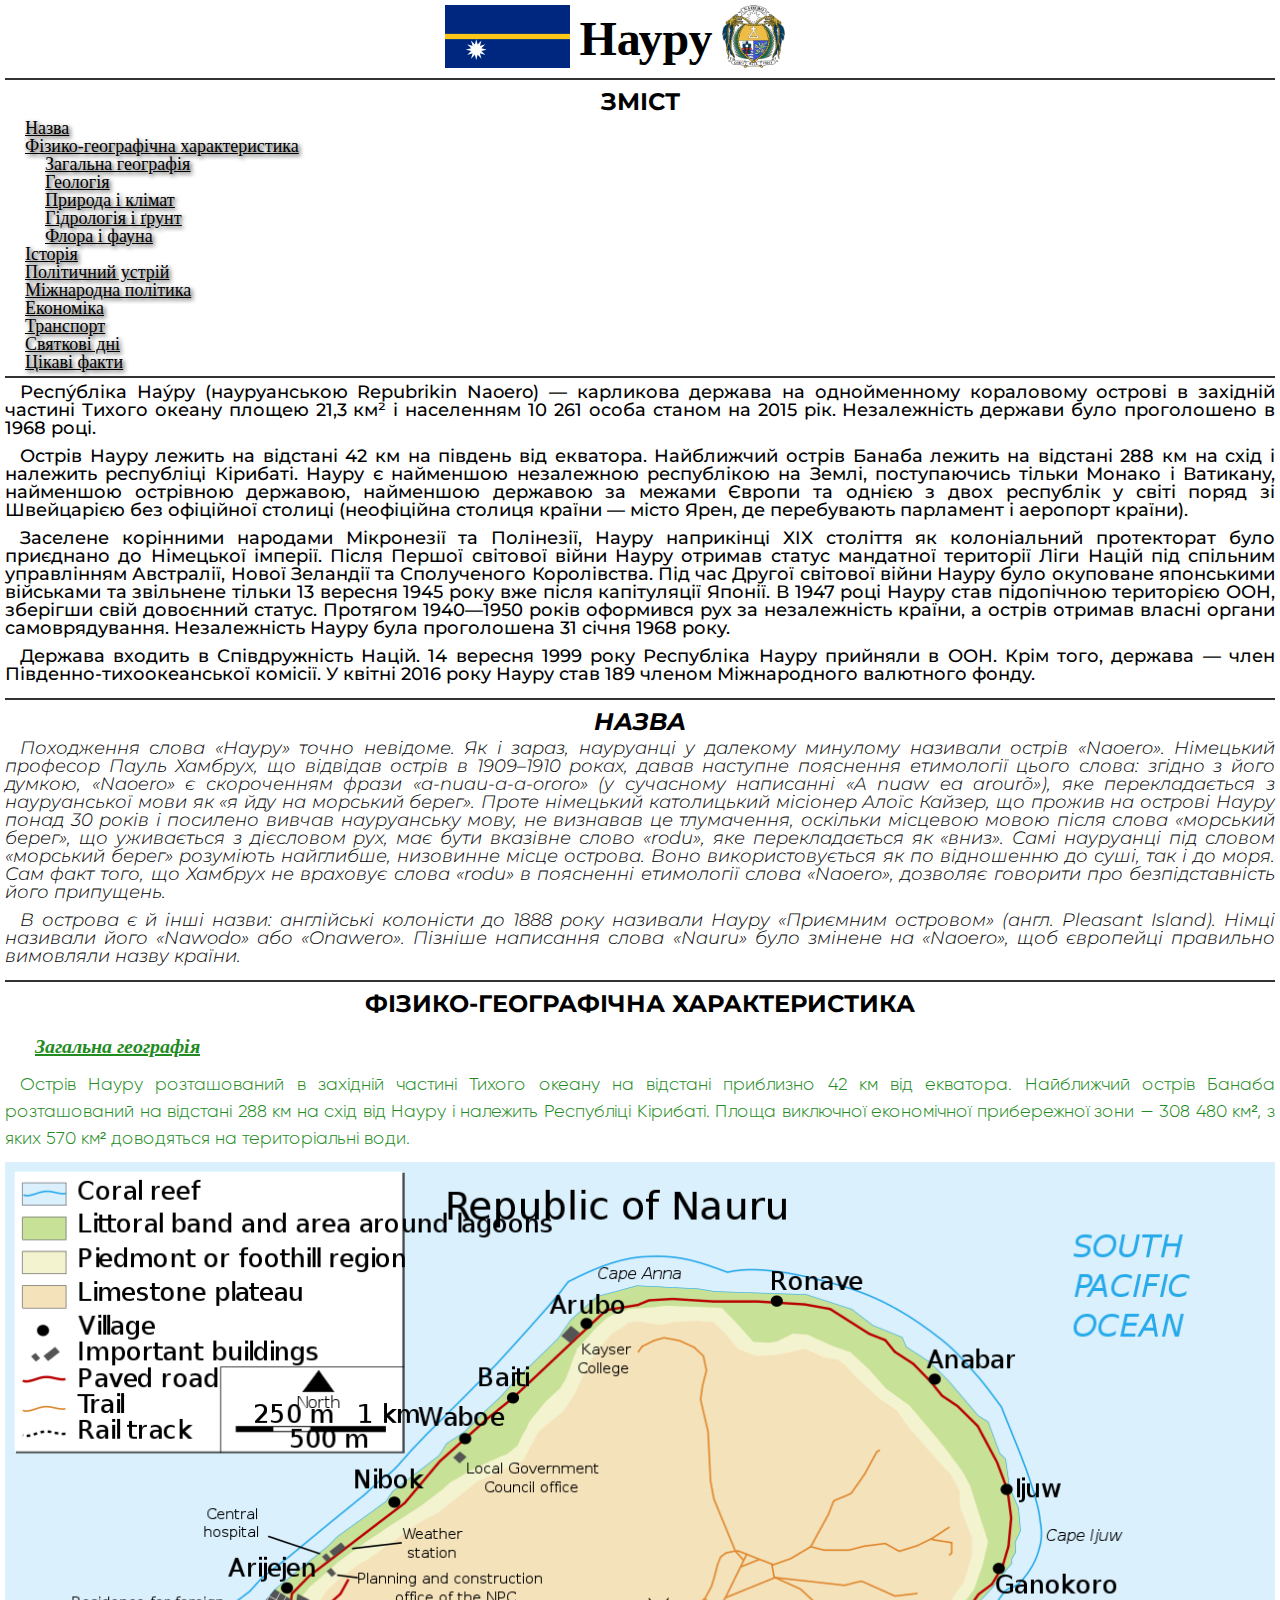
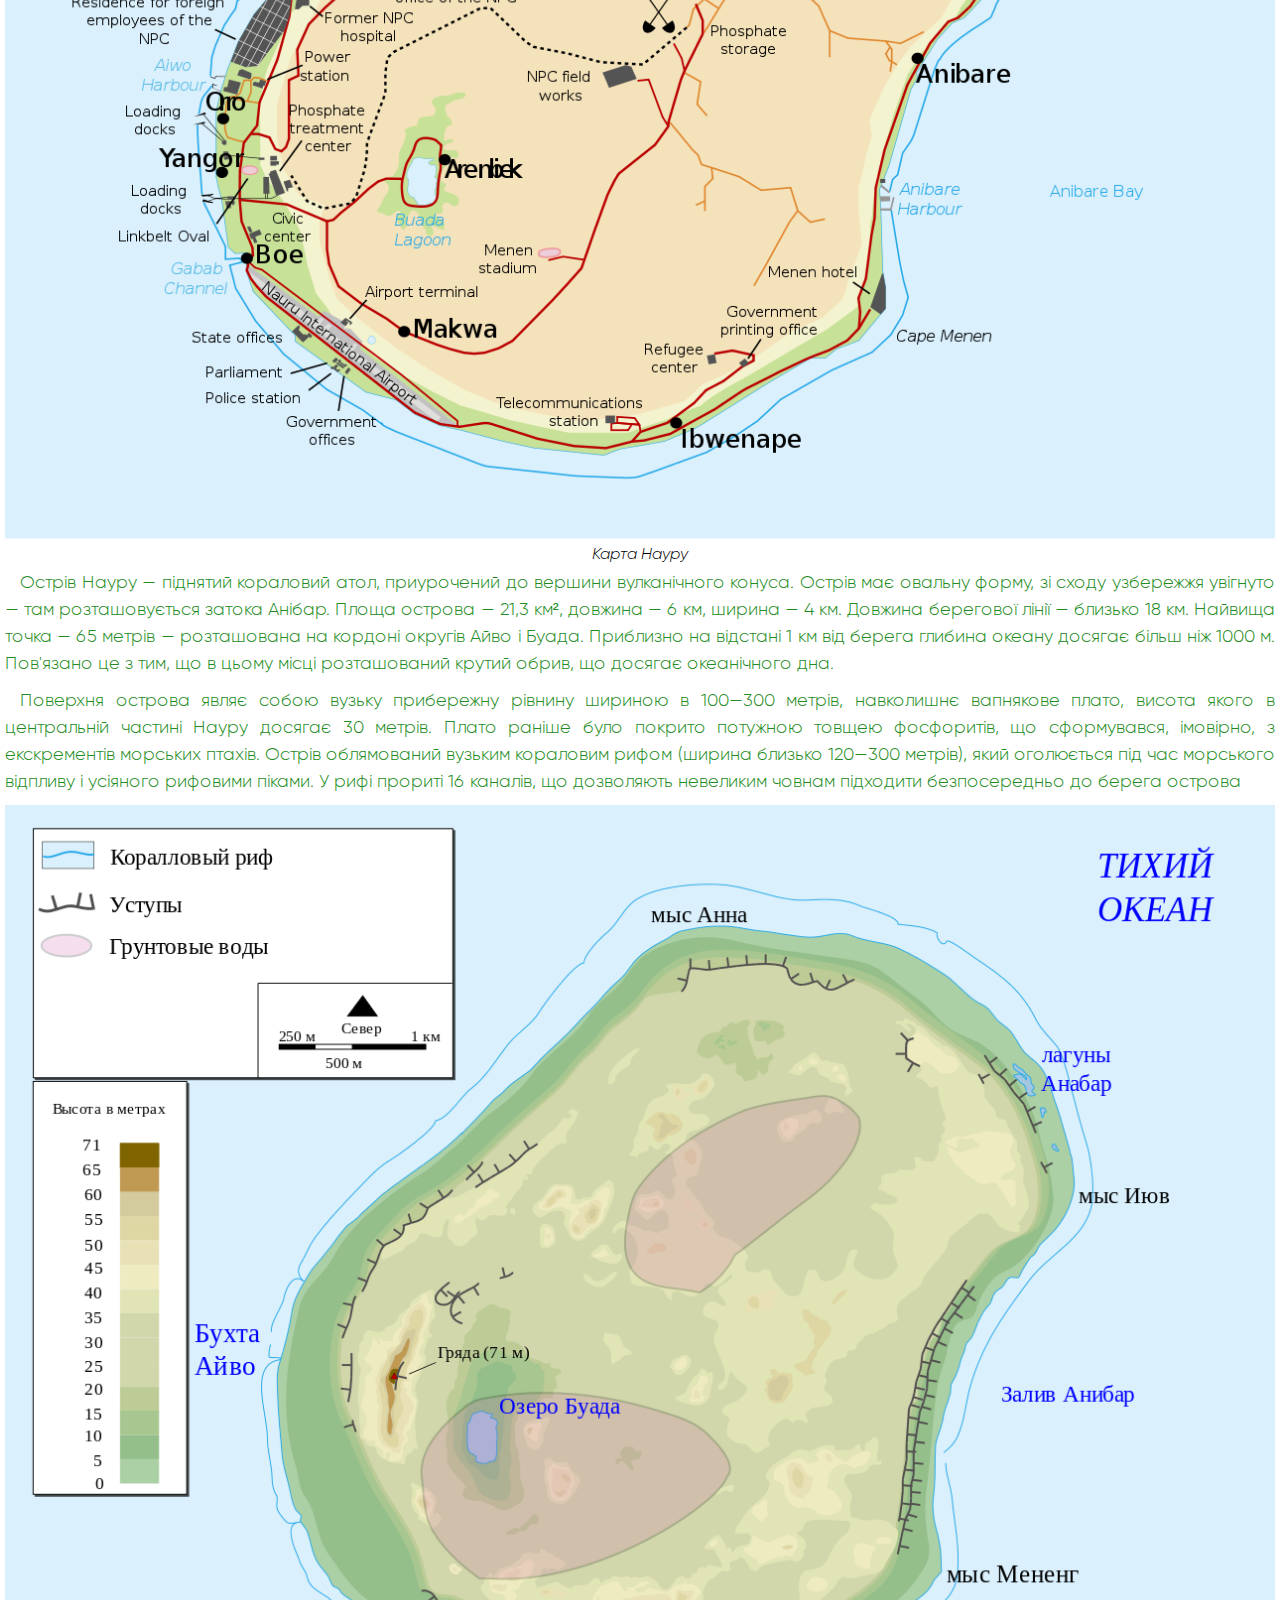
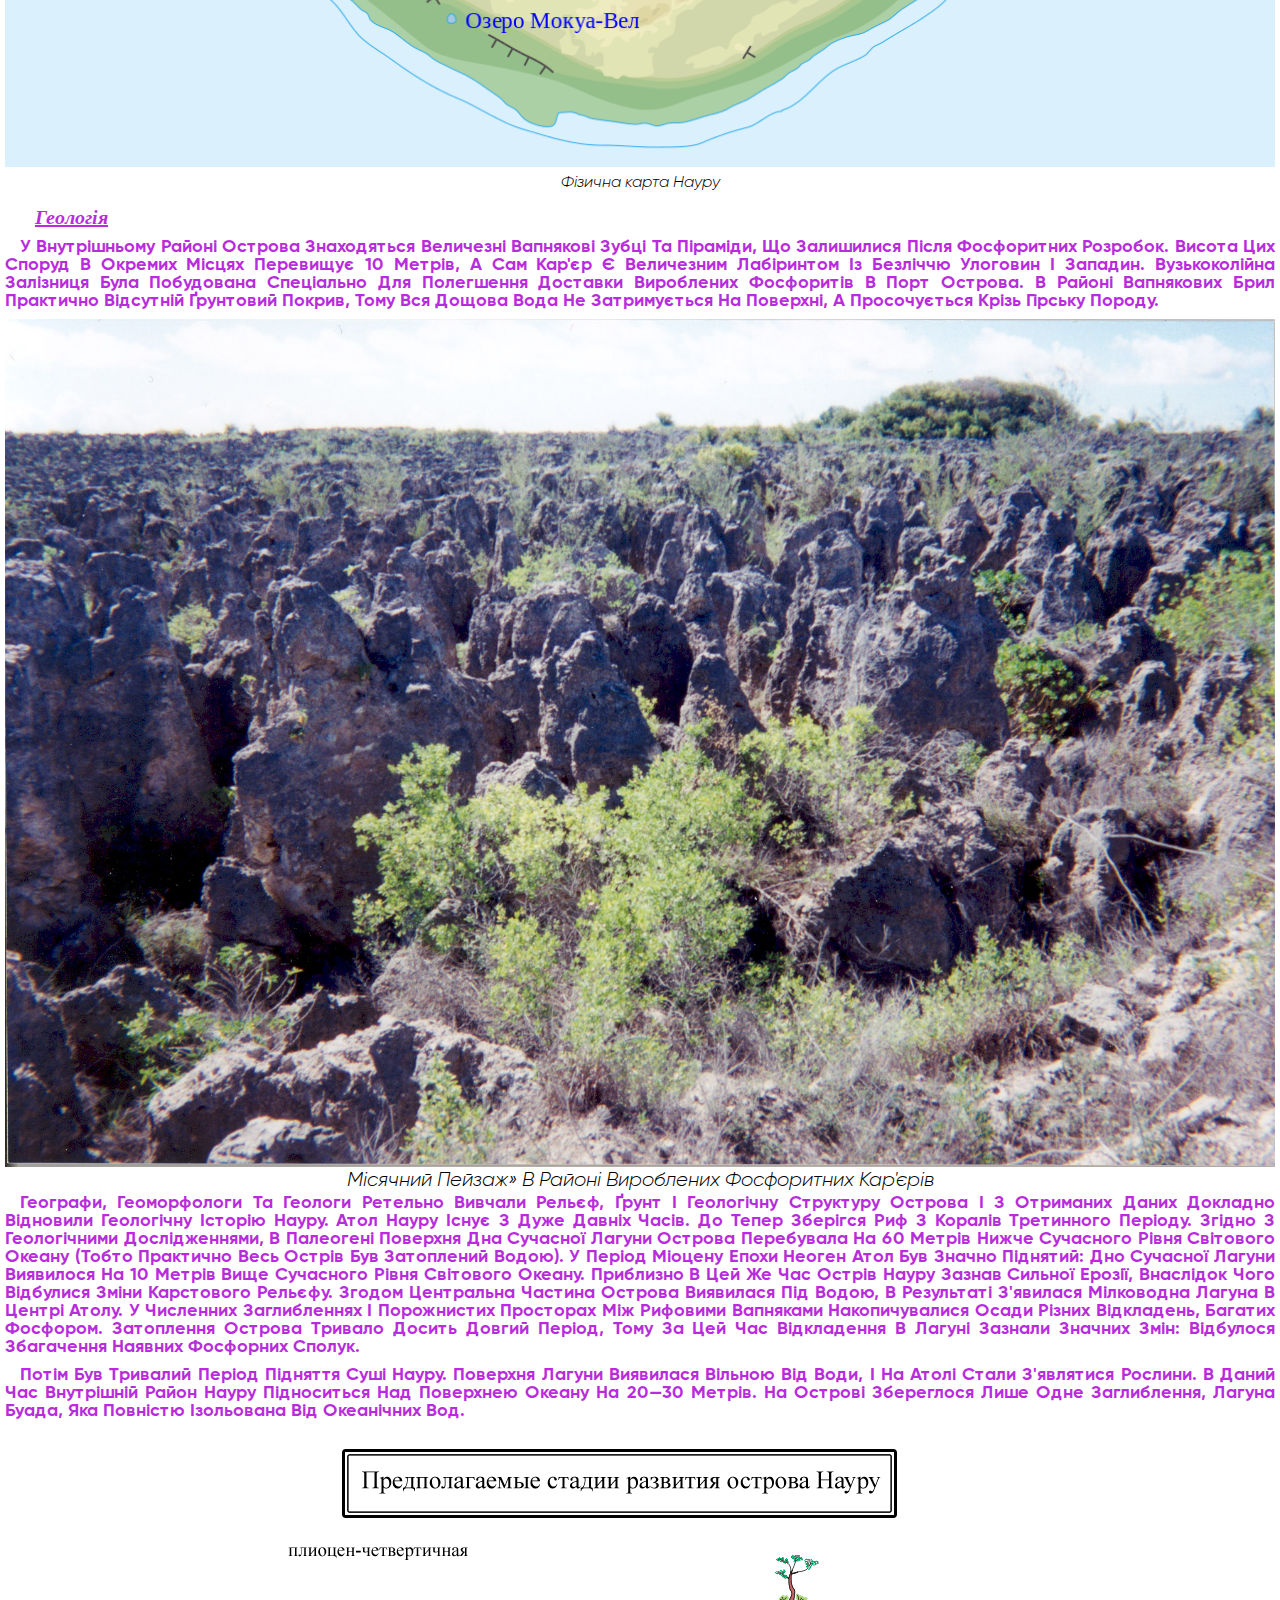
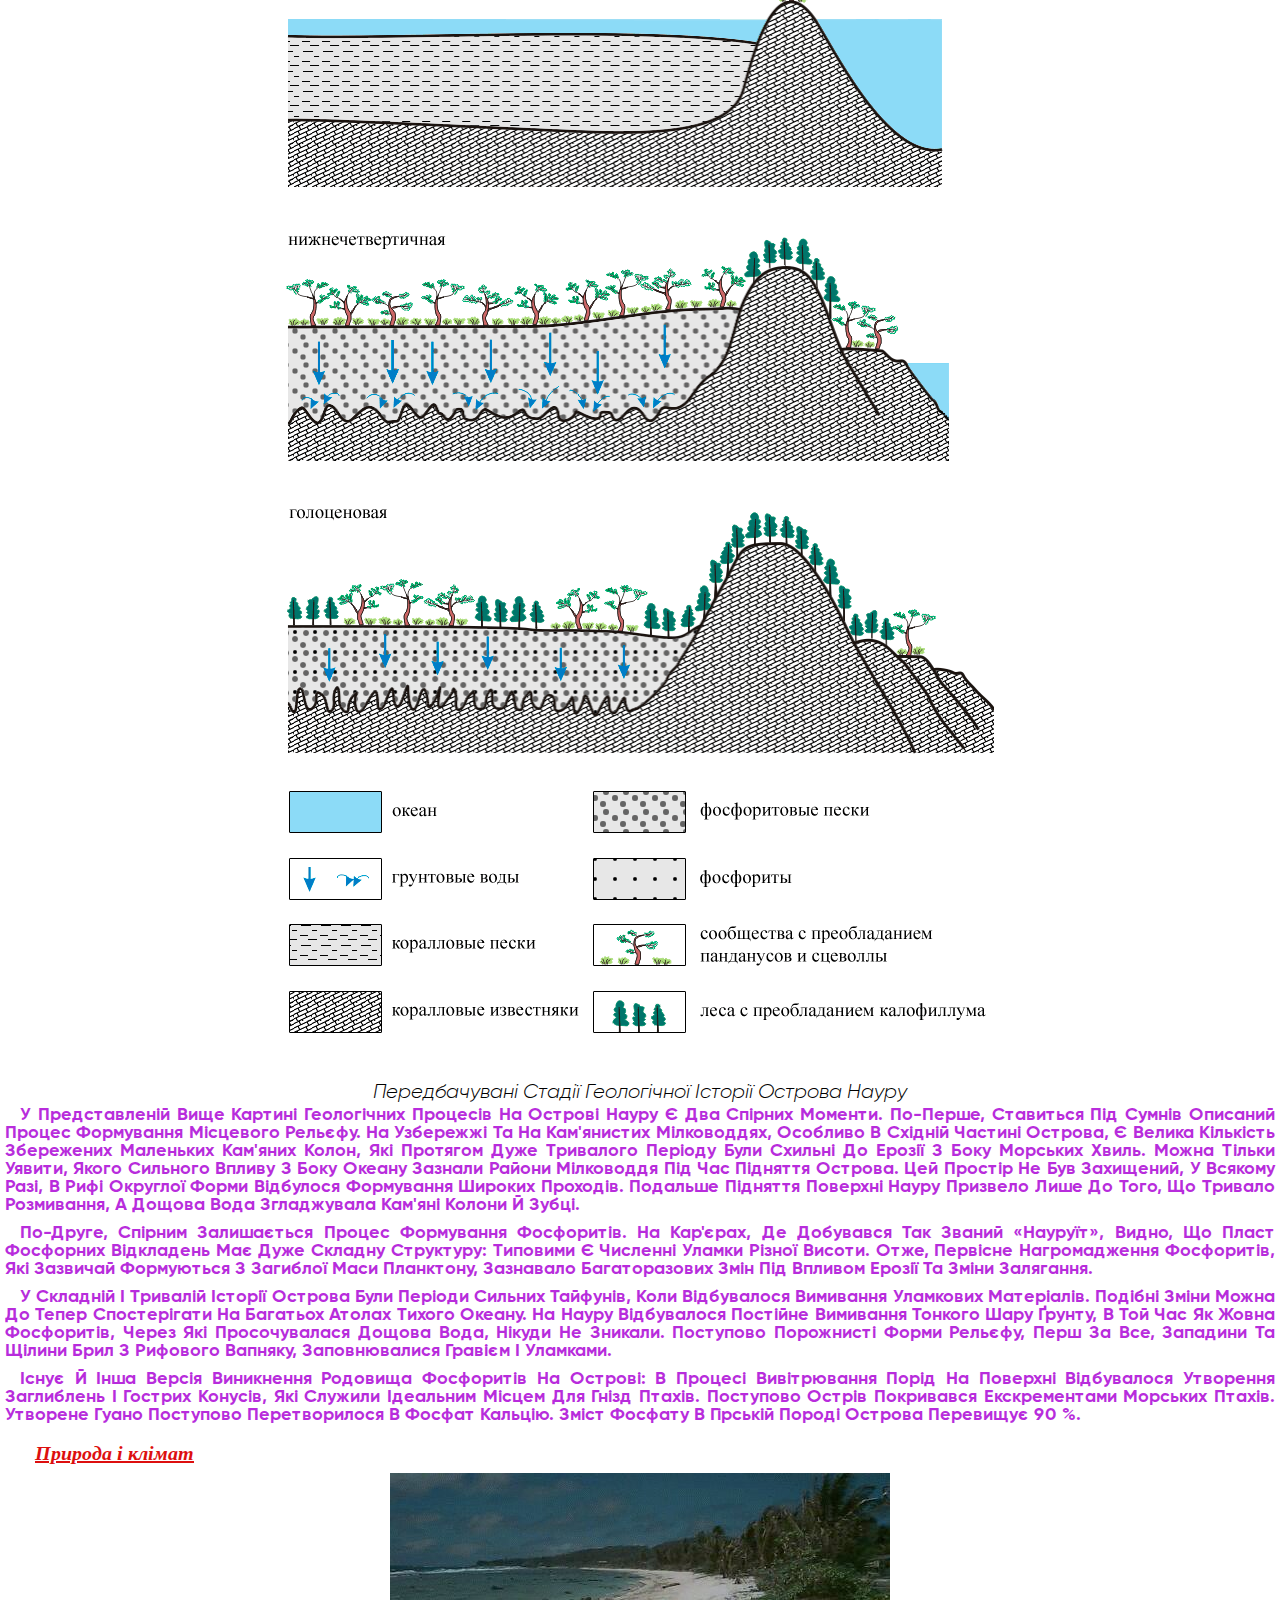
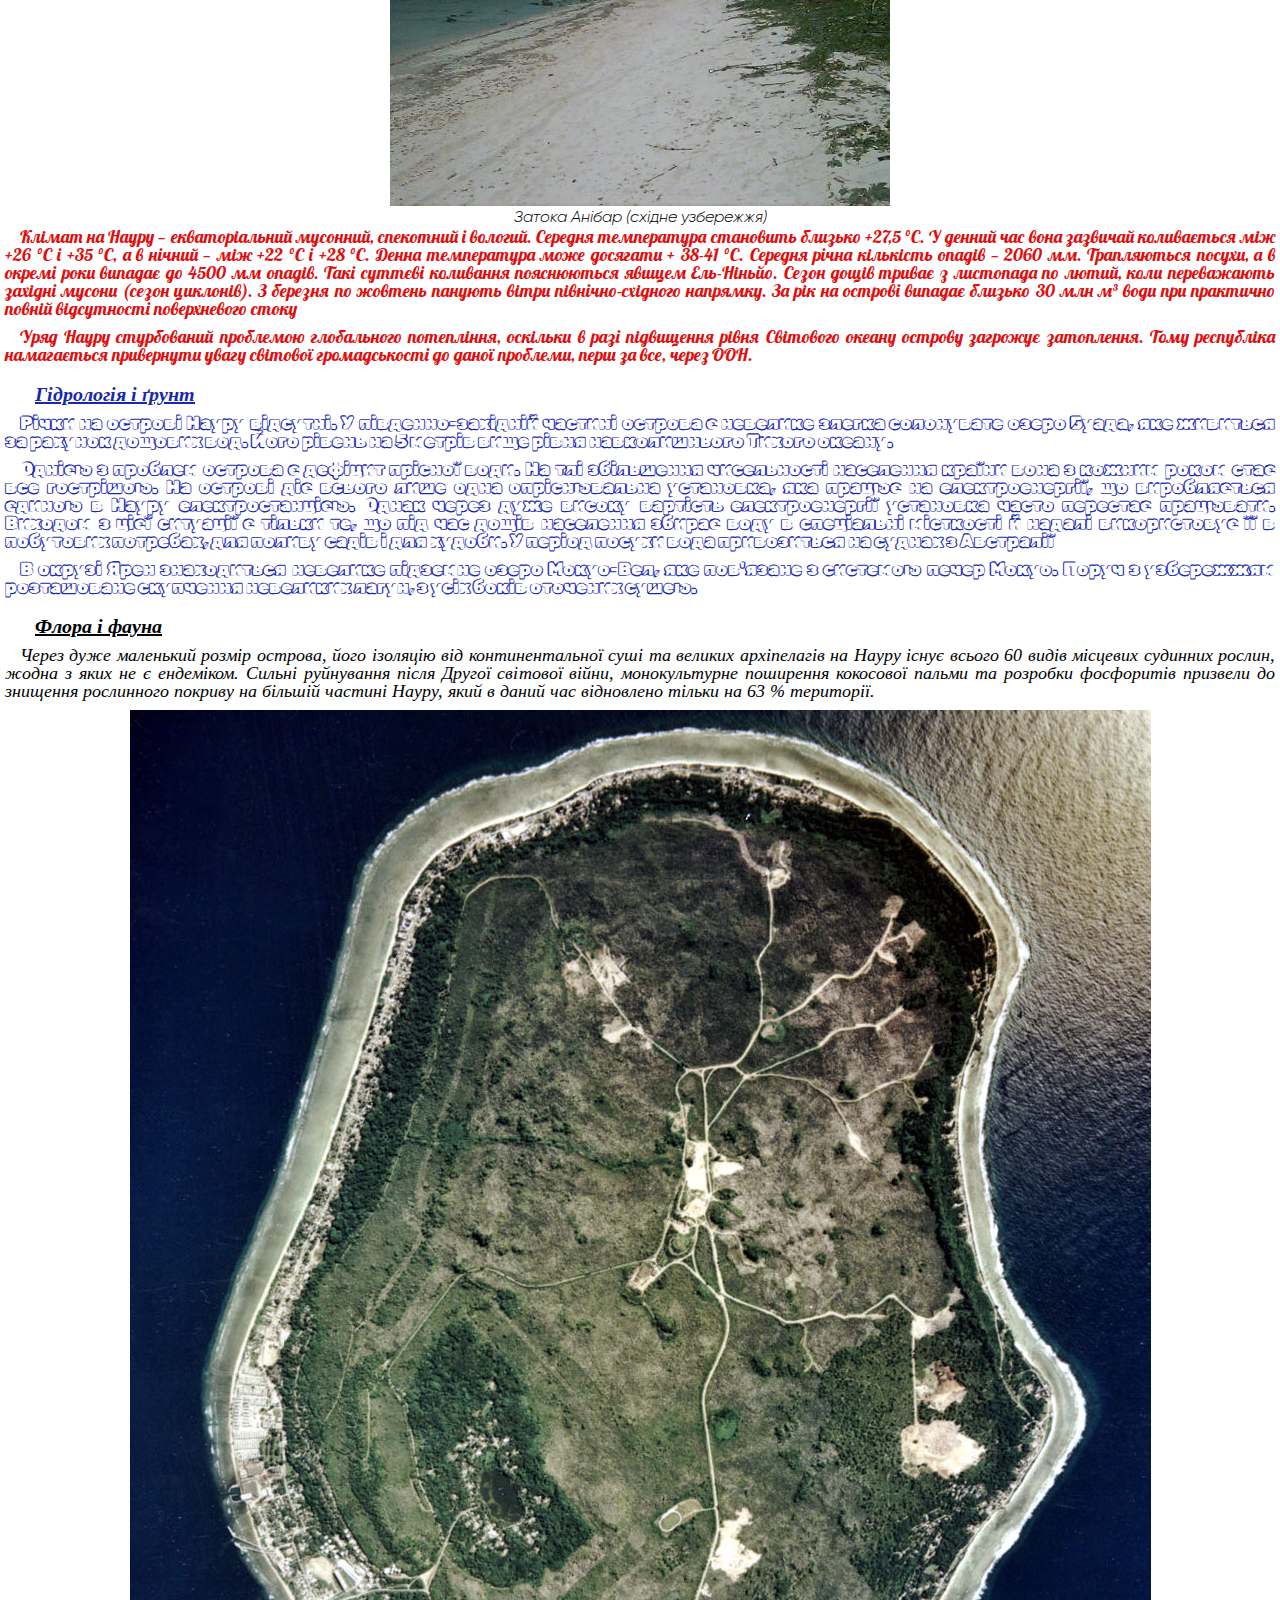
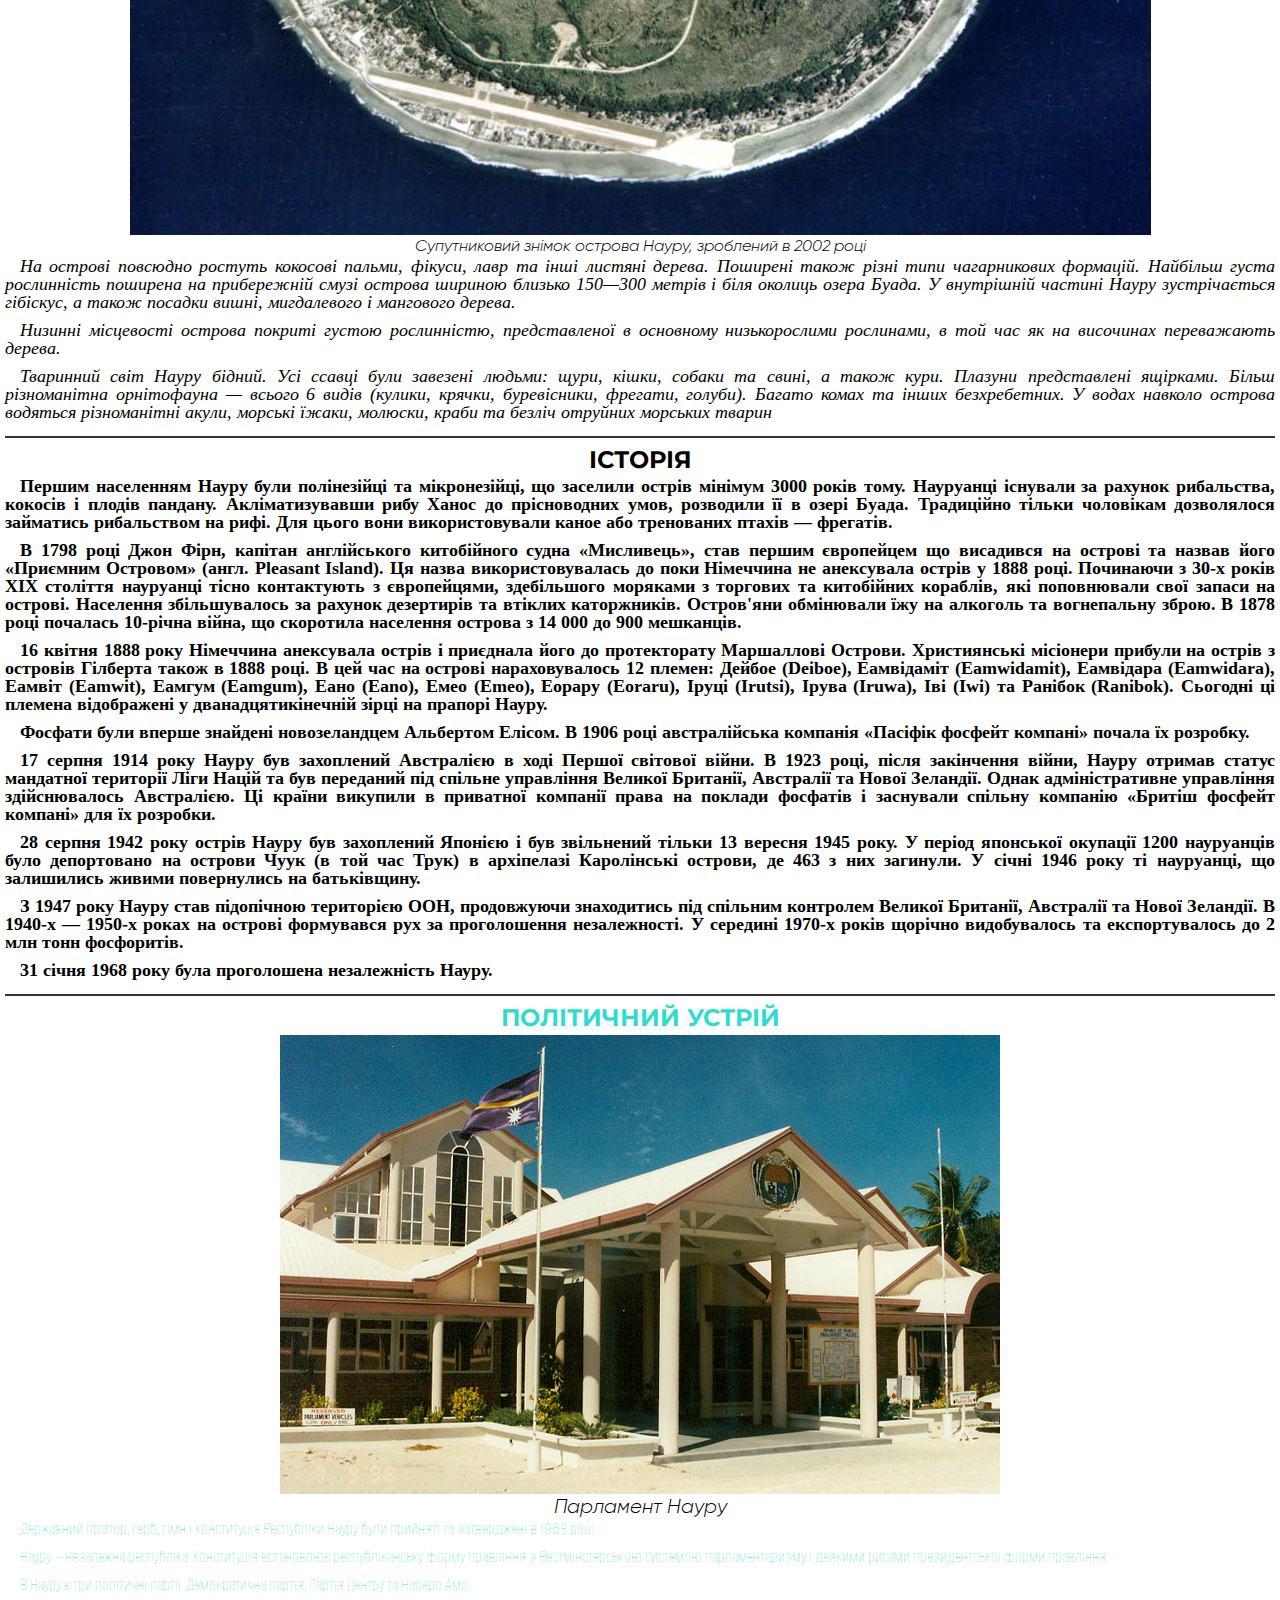
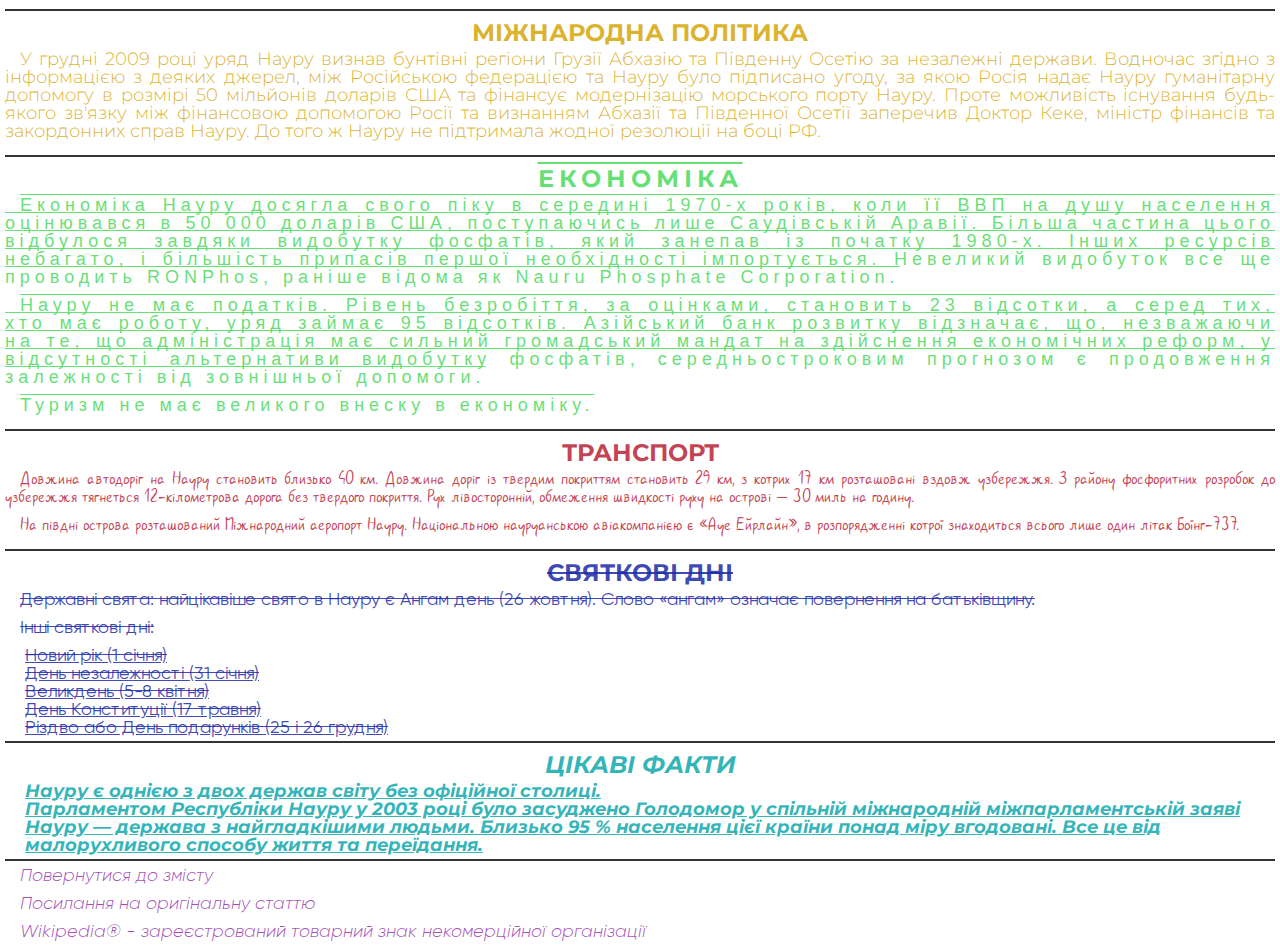
==== commit dd7d360e: "Add files via upload" ====
--- a/lesson_4/index.html
+++ b/lesson_4/index.html
@@ -23,7 +23,7 @@
             <h2 id="contents">Зміст</h2>
             <ol>
                 <li><a href="#name" class="link">Назва</a></li>
-                <li><a href="phys-geo" class="link">Фізико-географічна характеристика</a>
+                <li><a href="#phys-geo" class="link">Фізико-географічна характеристика</a>
                     <ul>
                         <li><a href="#gen-geo" class="link">Загальна географія</a></li>
                         <li><a href="#geology" class="link">Геологія</a></li>
--- a/lesson_4/css/style.css
+++ b/lesson_4/css/style.css
@@ -178,9 +178,10 @@
 }
 
 figcaption {
-
+    font-family: "Gilroy", sans-serif;
+    font-style: italic;
+    font-weight: 300;
     color: black;
-    font: italic smaller sans-serif;
     padding: 3px;
     text-align: center;
 }
